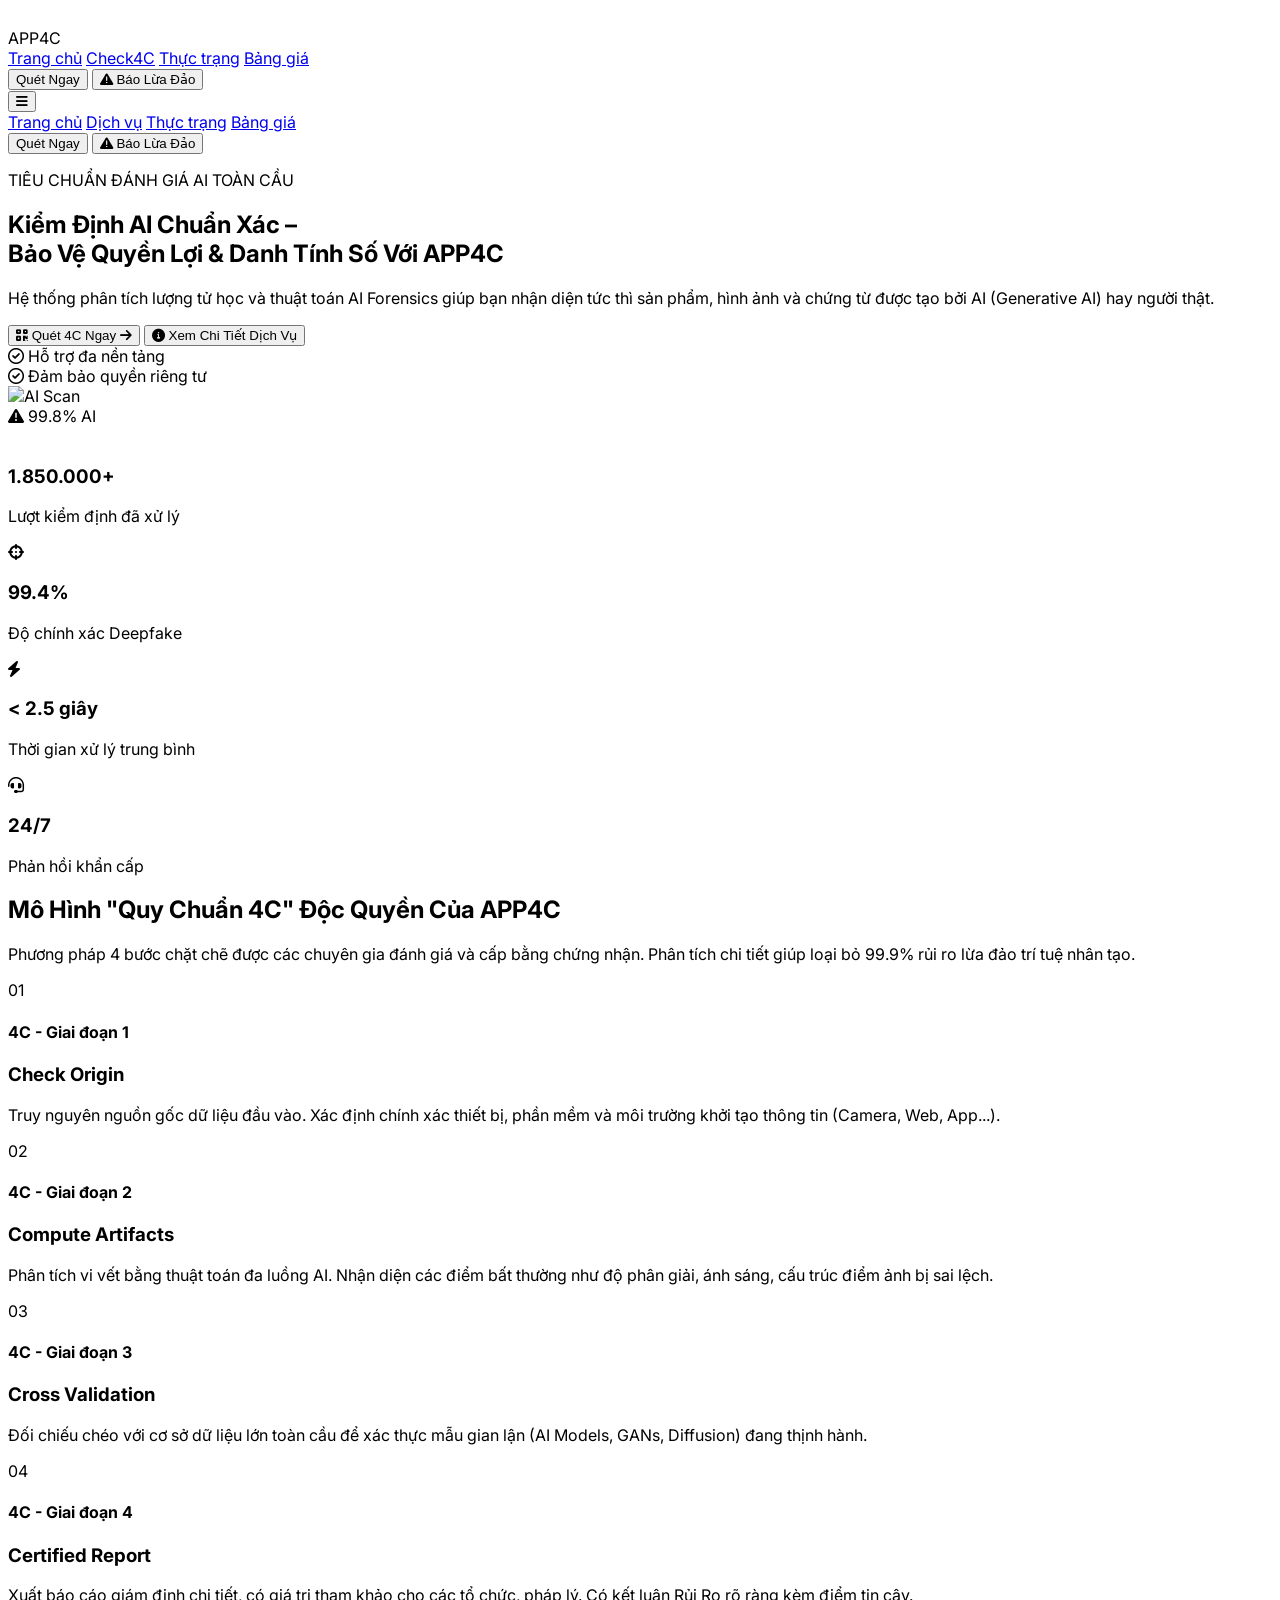
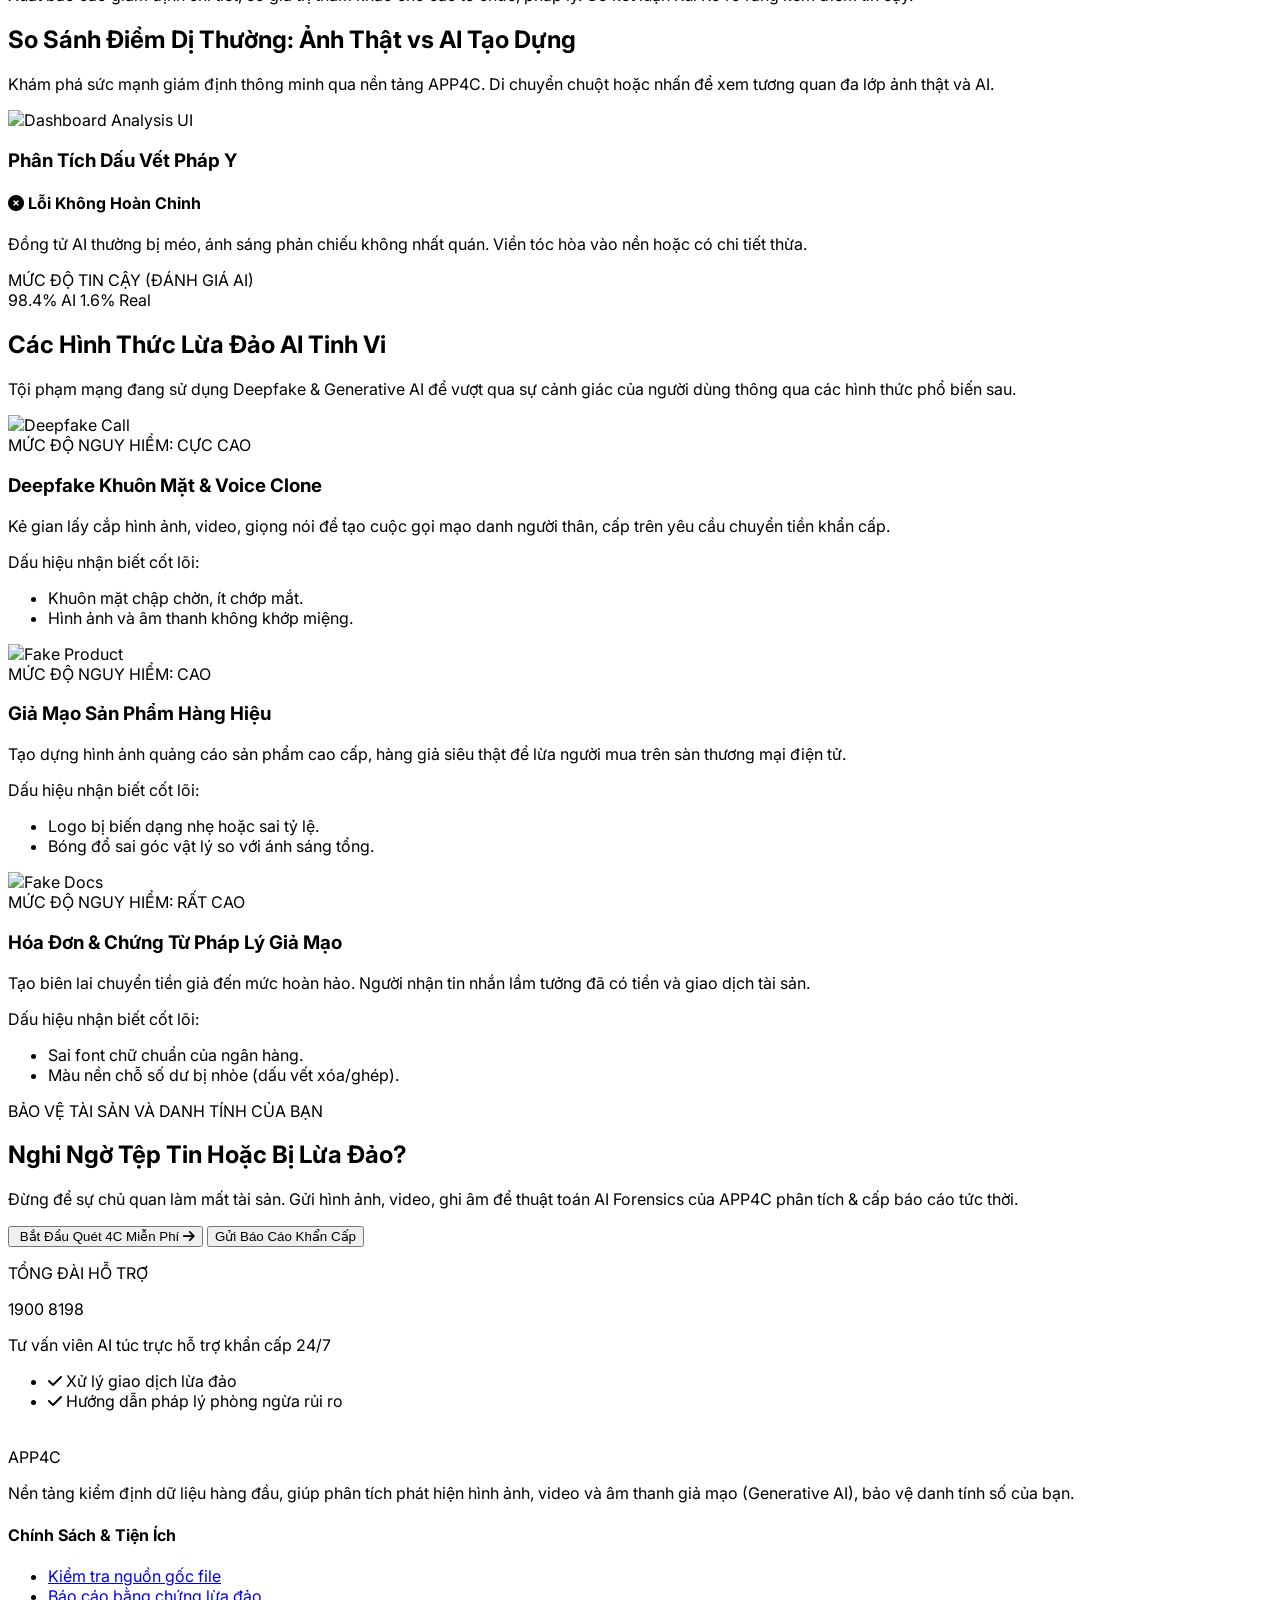
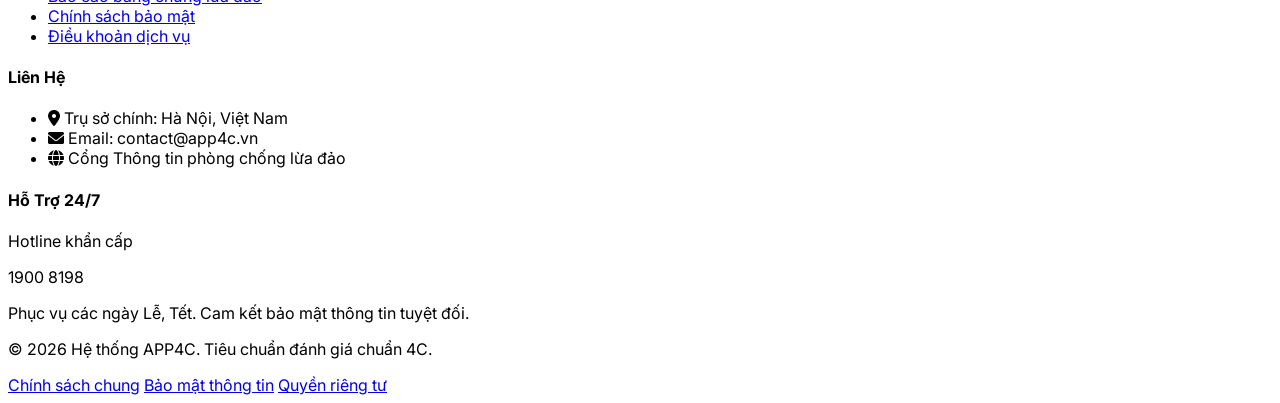
==== index.html @ b54fcfb3 "upload" ====
<!DOCTYPE html>
<html lang="vi">
<head>
    <meta charset="UTF-8">
    <meta name="viewport" content="width=device-width, initial-scale=1.0">
    <title>APP4C - Kiểm Định AI Chuẩn Xác</title>
    <script src="https://cdn.tailwindcss.com"></script>
    <link href="https://cdnjs.cloudflare.com/ajax/libs/font-awesome/6.0.0/css/all.min.css" rel="stylesheet">
    <style>
        @import url('https://fonts.googleapis.com/css2?family=Inter:wght@300;400;500;600;700&display=swap');
        body { font-family: 'Inter', sans-serif; }
    </style>
</head>
<body class="bg-slate-50 text-slate-800">

    <!-- Header / Navbar -->
    <header class="bg-white shadow-sm sticky top-0 z-50 relative">
        <div class="max-w-7xl mx-auto px-4 sm:px-6 lg:px-8 py-4 flex justify-between items-center">
            <!-- Logo -->
            <div class="flex items-center gap-2">
                <div class="w-8 h-8 bg-blue-900 rounded-md flex items-center justify-center text-white font-bold">
                    <i class="fa-solid fa-shield-halved"></i>
                </div>
                <span class="text-xl font-bold text-blue-900">APP4C</span>
            </div>
            
            <!-- Desktop Menu -->
            <nav class="hidden md:flex space-x-8 font-medium text-sm text-slate-600">
                <a href="./index.html" class="text-blue-600 font-semibold border-b-2 border-blue-600 pb-1">Trang chủ</a>
                <a href="./check.html" class="hover:text-blue-600 transition">Check4C</a>
                <a href="./status.html" class="hover:text-blue-600 transition">Thực trạng</a>
                <a href="./pricing.html" class="hover:text-blue-600 transition">Bảng giá</a>
            </nav>
            
            <!-- Desktop Buttons -->
            <div class="hidden md:flex items-center gap-3">
                <button class="bg-blue-900 text-white px-5 py-2 rounded-md text-sm font-semibold hover:bg-blue-800 transition">Quét Ngay</button>
                <button class="bg-red-600 text-white px-5 py-2 rounded-md text-sm font-semibold hover:bg-red-700 transition flex items-center gap-2">
                    <i class="fa-solid fa-triangle-exclamation"></i> Báo Lừa Đảo
                </button>
            </div>

            <!-- Mobile Menu Button -->
            <button id="mobile-menu-btn" class="md:hidden text-slate-600 hover:text-blue-900 focus:outline-none p-2">
                <i class="fa-solid fa-bars text-2xl" id="menu-icon"></i>
            </button>
        </div>

        <!-- Mobile Menu (Ẩn mặc định) -->
        <div id="mobile-menu" class="hidden md:hidden absolute top-full left-0 w-full bg-white shadow-lg border-t border-slate-100">
            <div class="px-4 pt-2 pb-6 space-y-2 flex flex-col">
                <a href="./index.html" class="text-blue-600 font-semibold block px-4 py-3 rounded-md bg-blue-50">Trang chủ</a>
                <a href="./check.html" class="text-slate-600 hover:bg-slate-50 hover:text-blue-600 font-medium block px-4 py-3 rounded-md transition">Dịch vụ</a>
                <a href="./status.html" class="text-slate-600 hover:bg-slate-50 hover:text-blue-600 font-medium block px-4 py-3 rounded-md transition">Thực trạng</a>
                <a href="./pricing.html" class="text-slate-600 hover:bg-slate-50 hover:text-blue-600 font-medium block px-4 py-3 rounded-md transition">Bảng giá</a>

                <div class="mt-4 pt-4 border-t border-slate-100 flex flex-col gap-3 px-2">
                    <button class="bg-blue-900 text-white px-5 py-3 rounded-md text-sm font-semibold hover:bg-blue-800 transition w-full">
                        Quét Ngay
                    </button>
                    <button class="bg-red-600 text-white px-5 py-3 rounded-md text-sm font-semibold hover:bg-red-700 transition w-full flex items-center justify-center gap-2">
                        <i class="fa-solid fa-triangle-exclamation"></i> Báo Lừa Đảo
                    </button>
                </div>
            </div>
        </div>
    </header>

    <!-- Hero Section -->
    <section class="max-w-7xl mx-auto px-4 sm:px-6 lg:px-8 py-16">
        <div class="grid grid-cols-1 lg:grid-cols-2 gap-12 items-center">
            <!-- Text Content -->
            <div>
                <p class="text-sm font-semibold text-blue-600 mb-3 tracking-wide uppercase">TIÊU CHUẨN ĐÁNH GIÁ AI TOÀN CẦU</p>
                <h1 class="text-4xl lg:text-5xl font-bold text-blue-950 leading-tight mb-6">
                    Kiểm Định AI Chuẩn Xác – <br>Bảo Vệ Quyền Lợi & Danh Tính Số Với APP4C
                </h1>
                <p class="text-slate-600 mb-8 text-lg">
                    Hệ thống phân tích lượng tử học và thuật toán AI Forensics giúp bạn nhận diện tức thì sản phẩm, hình ảnh và chứng từ được tạo bởi AI (Generative AI) hay người thật.
                </p>
                <div class="flex flex-wrap gap-4 mb-8">
                    <button class="bg-blue-900 text-white px-6 py-3 rounded-md font-semibold hover:bg-blue-800 flex items-center gap-2">
                        <i class="fa-solid fa-qrcode"></i> Quét 4C Ngay <i class="fa-solid fa-arrow-right"></i>
                    </button>
                    <button class="bg-white text-blue-900 border border-blue-200 px-6 py-3 rounded-md font-semibold hover:bg-slate-50 flex items-center gap-2">
                        <i class="fa-solid fa-circle-info"></i> Xem Chi Tiết Dịch Vụ
                    </button>
                </div>
                <div class="flex flex-wrap gap-6 text-sm text-slate-500 font-medium">
                    <div class="flex items-center gap-2"><i class="fa-regular fa-circle-check text-green-500"></i> Hỗ trợ đa nền tảng</div>
                    <div class="flex items-center gap-2"><i class="fa-regular fa-circle-check text-green-500"></i> Đảm bảo quyền riêng tư</div>
                </div>
            </div>
            
            <!-- Hero Image / Mockup -->
            <div class="relative bg-white p-4 rounded-2xl shadow-xl border border-slate-100">
                <div class="rounded-xl overflow-hidden bg-slate-100 border border-slate-200">
                    <div class="bg-slate-200 h-8 flex items-center px-4 gap-2">
                        <div class="w-3 h-3 rounded-full bg-red-400"></div>
                        <div class="w-3 h-3 rounded-full bg-yellow-400"></div>
                        <div class="w-3 h-3 rounded-full bg-green-400"></div>
                    </div>
                    <div class="p-4 relative">
                        <img src="https://placehold.co/600x400/1e3a8a/ffffff?text=AI+Scan+Analysis" alt="AI Scan" class="w-full h-auto rounded-lg object-cover">
                        <div class="absolute bottom-6 right-6 bg-red-600 text-white px-3 py-1 rounded text-sm font-bold flex items-center gap-2">
                            <i class="fa-solid fa-triangle-exclamation"></i> 99.8% AI
                        </div>
                    </div>
                </div>
            </div>
        </div>
    </section>

    <!-- Stats Bar -->
    <section class="max-w-7xl mx-auto px-4 sm:px-6 lg:px-8 mb-16">
        <div class="bg-white rounded-2xl shadow-sm border border-slate-100 p-8 grid grid-cols-1 sm:grid-cols-2 lg:grid-cols-4 gap-8">
            <div class="flex items-start gap-4">
                <div class="w-12 h-12 flex-shrink-0 bg-blue-50 text-blue-600 rounded-full flex items-center justify-center text-xl"><i class="fa-solid fa-file-shield"></i></div>
                <div>
                    <h3 class="text-2xl font-bold text-slate-900">1.850.000+</h3>
                    <p class="text-sm text-slate-500">Lượt kiểm định đã xử lý</p>
                </div>
            </div>
            <div class="flex items-start gap-4">
                <div class="w-12 h-12 flex-shrink-0 bg-blue-50 text-blue-600 rounded-full flex items-center justify-center text-xl"><i class="fa-solid fa-crosshairs"></i></div>
                <div>
                    <h3 class="text-2xl font-bold text-slate-900">99.4%</h3>
                    <p class="text-sm text-slate-500">Độ chính xác Deepfake</p>
                </div>
            </div>
            <div class="flex items-start gap-4">
                <div class="w-12 h-12 flex-shrink-0 bg-green-50 text-green-600 rounded-full flex items-center justify-center text-xl"><i class="fa-solid fa-bolt"></i></div>
                <div>
                    <h3 class="text-2xl font-bold text-slate-900">< 2.5 giây</h3>
                    <p class="text-sm text-slate-500">Thời gian xử lý trung bình</p>
                </div>
            </div>
            <div class="flex items-start gap-4">
                <div class="w-12 h-12 flex-shrink-0 bg-red-50 text-red-600 rounded-full flex items-center justify-center text-xl"><i class="fa-solid fa-headset"></i></div>
                <div>
                    <h3 class="text-2xl font-bold text-slate-900">24/7</h3>
                    <p class="text-sm text-slate-500">Phản hồi khẩn cấp</p>
                </div>
            </div>
        </div>
    </section>

    <!-- 4C Model Section -->
    <section class="bg-blue-50/50 py-16">
        <div class="max-w-7xl mx-auto px-4 sm:px-6 lg:px-8">
            <div class="text-center max-w-3xl mx-auto mb-12">
                <h2 class="text-3xl font-bold text-blue-950 mb-4">Mô Hình "Quy Chuẩn 4C" Độc Quyền Của APP4C</h2>
                <p class="text-slate-600">Phương pháp 4 bước chặt chẽ được các chuyên gia đánh giá và cấp bằng chứng nhận. Phân tích chi tiết giúp loại bỏ 99.9% rủi ro lừa đảo trí tuệ nhân tạo.</p>
            </div>
            <div class="grid grid-cols-1 md:grid-cols-2 lg:grid-cols-4 gap-6">
                <!-- Card 1 -->
                <div class="bg-white p-6 rounded-2xl shadow-sm border border-slate-100 hover:shadow-md transition relative overflow-hidden">
                    <div class="text-5xl font-bold text-slate-100 absolute top-4 right-4">01</div>
                    <div class="relative z-10">
                        <h4 class="text-sm font-semibold text-blue-600 mb-1 uppercase">4C - Giai đoạn 1</h4>
                        <h3 class="text-xl font-bold text-slate-900 mb-3">Check Origin</h3>
                        <p class="text-sm text-slate-600 mb-4">Truy nguyên nguồn gốc dữ liệu đầu vào. Xác định chính xác thiết bị, phần mềm và môi trường khởi tạo thông tin (Camera, Web, App...).</p>
                    </div>
                </div>
                <!-- Card 2 -->
                <div class="bg-white p-6 rounded-2xl shadow-sm border border-slate-100 hover:shadow-md transition relative overflow-hidden">
                    <div class="text-5xl font-bold text-slate-100 absolute top-4 right-4">02</div>
                    <div class="relative z-10">
                        <h4 class="text-sm font-semibold text-blue-600 mb-1 uppercase">4C - Giai đoạn 2</h4>
                        <h3 class="text-xl font-bold text-slate-900 mb-3">Compute Artifacts</h3>
                        <p class="text-sm text-slate-600 mb-4">Phân tích vi vết bằng thuật toán đa luồng AI. Nhận diện các điểm bất thường như độ phân giải, ánh sáng, cấu trúc điểm ảnh bị sai lệch.</p>
                    </div>
                </div>
                <!-- Card 3 -->
                <div class="bg-white p-6 rounded-2xl shadow-sm border border-slate-100 hover:shadow-md transition relative overflow-hidden">
                    <div class="text-5xl font-bold text-slate-100 absolute top-4 right-4">03</div>
                    <div class="relative z-10">
                        <h4 class="text-sm font-semibold text-blue-600 mb-1 uppercase">4C - Giai đoạn 3</h4>
                        <h3 class="text-xl font-bold text-slate-900 mb-3">Cross Validation</h3>
                        <p class="text-sm text-slate-600 mb-4">Đối chiếu chéo với cơ sở dữ liệu lớn toàn cầu để xác thực mẫu gian lận (AI Models, GANs, Diffusion) đang thịnh hành.</p>
                    </div>
                </div>
                <!-- Card 4 -->
                <div class="bg-white p-6 rounded-2xl shadow-sm border border-slate-100 hover:shadow-md transition relative overflow-hidden">
                    <div class="text-5xl font-bold text-slate-100 absolute top-4 right-4">04</div>
                    <div class="relative z-10">
                        <h4 class="text-sm font-semibold text-blue-600 mb-1 uppercase">4C - Giai đoạn 4</h4>
                        <h3 class="text-xl font-bold text-slate-900 mb-3">Certified Report</h3>
                        <p class="text-sm text-slate-600 mb-4">Xuất báo cáo giám định chi tiết, có giá trị tham khảo cho các tổ chức, pháp lý. Có kết luận Rủi Ro rõ ràng kèm điểm tin cậy.</p>
                    </div>
                </div>
            </div>
        </div>
    </section>

    <!-- Comparison Section -->
    <section class="max-w-7xl mx-auto px-4 sm:px-6 lg:px-8 py-16 border-b border-slate-200">
        <h2 class="text-3xl font-bold text-blue-950 mb-2">So Sánh Điểm Dị Thường: Ảnh Thật vs AI Tạo Dựng</h2>
        <p class="text-slate-600 mb-10 max-w-3xl">Khám phá sức mạnh giám định thông minh qua nền tảng APP4C. Di chuyển chuột hoặc nhấn để xem tương quan đa lớp ảnh thật và AI.</p>
        
        <div class="grid grid-cols-1 lg:grid-cols-3 gap-8">
            <div class="lg:col-span-2 bg-white rounded-xl shadow-sm border border-slate-200 p-4">
                <img src="https://placehold.co/800x450/e2e8f0/475569?text=Dashboard+Analysis+UI" alt="Dashboard Analysis UI" class="w-full h-auto rounded-lg">
            </div>
            
            <div class="bg-blue-50/50 rounded-xl border border-blue-100 p-6 flex flex-col justify-between">
                <div>
                    <h3 class="text-lg font-bold text-blue-900 mb-4 border-b border-blue-200 pb-2">Phân Tích Dấu Vết Pháp Y</h3>
                    <div class="bg-white p-4 rounded-lg shadow-sm border border-slate-100 mb-4">
                        <h4 class="font-bold text-red-600 text-sm mb-2"><i class="fa-solid fa-circle-xmark mr-1"></i> Lỗi Không Hoàn Chỉnh</h4>
                        <p class="text-xs text-slate-600">Đồng tử AI thường bị méo, ánh sáng phản chiếu không nhất quán. Viền tóc hòa vào nền hoặc có chi tiết thừa.</p>
                    </div>
                </div>
                <div class="bg-white p-4 rounded-lg border border-slate-200 mt-4 lg:mt-0">
                    <div class="text-xs font-semibold text-slate-500 mb-2">MỨC ĐỘ TIN CẬY (ĐÁNH GIÁ AI)</div>
                    <div class="w-full bg-slate-200 rounded-full h-2 mb-1">
                        <div class="bg-red-600 h-2 rounded-full" style="width: 98.4%"></div>
                    </div>
                    <div class="flex justify-between text-xs font-bold">
                        <span class="text-red-600">98.4% AI</span>
                        <span class="text-slate-400">1.6% Real</span>
                    </div>
                </div>
            </div>
        </div>
    </section>

    <!-- Fraud Types Section -->
    <section class="max-w-7xl mx-auto px-4 sm:px-6 lg:px-8 py-16">
        <h2 class="text-3xl font-bold text-blue-950 mb-2">Các Hình Thức Lừa Đảo AI Tinh Vi</h2>
        <p class="text-slate-600 mb-10 max-w-3xl">Tội phạm mạng đang sử dụng Deepfake & Generative AI để vượt qua sự cảnh giác của người dùng thông qua các hình thức phổ biến sau.</p>
        
        <div class="grid grid-cols-1 md:grid-cols-2 lg:grid-cols-3 gap-8">
            <!-- Fraud Card 1 -->
            <div class="bg-white rounded-2xl shadow-sm border border-slate-100 overflow-hidden flex flex-col">
                <div class="relative">
                    <img src="https://placehold.co/400x200/94a3b8/ffffff?text=Video+Call+Scam" alt="Deepfake Call" class="w-full h-48 object-cover">
                    <div class="absolute top-4 left-4 bg-red-600 text-white text-xs font-bold px-2 py-1 rounded">MỨC ĐỘ NGUY HIỂM: CỰC CAO</div>
                </div>
                <div class="p-6 flex-1 flex flex-col">
                    <h3 class="text-lg font-bold text-slate-900 mb-2">Deepfake Khuôn Mặt & Voice Clone</h3>
                    <p class="text-sm text-slate-600 mb-4 flex-1">Kẻ gian lấy cắp hình ảnh, video, giọng nói để tạo cuộc gọi mạo danh người thân, cấp trên yêu cầu chuyển tiền khẩn cấp.</p>
                    <div class="bg-slate-50 p-4 rounded-lg text-xs text-slate-700">
                        <p class="font-semibold mb-1 text-slate-900">Dấu hiệu nhận biết cốt lõi:</p>
                        <ul class="list-disc pl-4 space-y-1">
                            <li>Khuôn mặt chập chờn, ít chớp mắt.</li>
                            <li>Hình ảnh và âm thanh không khớp miệng.</li>
                        </ul>
                    </div>
                </div>
            </div>

            <!-- Fraud Card 2 -->
            <div class="bg-white rounded-2xl shadow-sm border border-slate-100 overflow-hidden flex flex-col">
                <div class="relative">
                    <img src="https://placehold.co/400x200/cbd5e1/475569?text=Fake+Products" alt="Fake Product" class="w-full h-48 object-cover">
                    <div class="absolute top-4 left-4 bg-orange-500 text-white text-xs font-bold px-2 py-1 rounded">MỨC ĐỘ NGUY HIỂM: CAO</div>
                </div>
                <div class="p-6 flex-1 flex flex-col">
                    <h3 class="text-lg font-bold text-slate-900 mb-2">Giả Mạo Sản Phẩm Hàng Hiệu</h3>
                    <p class="text-sm text-slate-600 mb-4 flex-1">Tạo dựng hình ảnh quảng cáo sản phẩm cao cấp, hàng giả siêu thật để lừa người mua trên sàn thương mại điện tử.</p>
                    <div class="bg-slate-50 p-4 rounded-lg text-xs text-slate-700">
                        <p class="font-semibold mb-1 text-slate-900">Dấu hiệu nhận biết cốt lõi:</p>
                        <ul class="list-disc pl-4 space-y-1">
                            <li>Logo bị biến dạng nhẹ hoặc sai tỷ lệ.</li>
                            <li>Bóng đổ sai góc vật lý so với ánh sáng tổng.</li>
                        </ul>
                    </div>
                </div>
            </div>

            <!-- Fraud Card 3 -->
            <div class="bg-white rounded-2xl shadow-sm border border-slate-100 overflow-hidden flex flex-col">
                <div class="relative">
                    <img src="https://placehold.co/400x200/e2e8f0/475569?text=Fake+Documents" alt="Fake Docs" class="w-full h-48 object-cover">
                    <div class="absolute top-4 left-4 bg-red-600 text-white text-xs font-bold px-2 py-1 rounded">MỨC ĐỘ NGUY HIỂM: RẤT CAO</div>
                </div>
                <div class="p-6 flex-1 flex flex-col">
                    <h3 class="text-lg font-bold text-slate-900 mb-2">Hóa Đơn & Chứng Từ Pháp Lý Giả Mạo</h3>
                    <p class="text-sm text-slate-600 mb-4 flex-1">Tạo biên lai chuyển tiền giả đến mức hoàn hảo. Người nhận tin nhắn lầm tưởng đã có tiền và giao dịch tài sản.</p>
                    <div class="bg-slate-50 p-4 rounded-lg text-xs text-slate-700">
                        <p class="font-semibold mb-1 text-slate-900">Dấu hiệu nhận biết cốt lõi:</p>
                        <ul class="list-disc pl-4 space-y-1">
                            <li>Sai font chữ chuẩn của ngân hàng.</li>
                            <li>Màu nền chỗ số dư bị nhòe (dấu vết xóa/ghép).</li>
                        </ul>
                    </div>
                </div>
            </div>
        </div>
    </section>

    <!-- CTA Section -->
    <section class="max-w-7xl mx-auto px-4 sm:px-6 lg:px-8 mb-16">
        <div class="bg-blue-900 rounded-3xl p-8 md:p-12 flex flex-col lg:flex-row items-center justify-between gap-8 relative overflow-hidden">
            <!-- decorative background element -->
            <div class="absolute top-0 right-0 w-64 h-64 bg-blue-800 rounded-full blur-3xl opacity-50 -translate-y-1/2 translate-x-1/4"></div>
            
            <div class="relative z-10 lg:w-2/3 text-white">
                <div class="inline-block bg-blue-800 text-blue-100 text-xs font-semibold px-3 py-1 rounded-full mb-4">BẢO VỆ TÀI SẢN VÀ DANH TÍNH CỦA BẠN</div>
                <h2 class="text-3xl lg:text-4xl font-bold mb-4">Nghi Ngờ Tệp Tin Hoặc Bị Lừa Đảo?</h2>
                <p class="text-blue-200 mb-8 max-w-2xl text-sm lg:text-base">Đừng để sự chủ quan làm mất tài sản. Gửi hình ảnh, video, ghi âm để thuật toán AI Forensics của APP4C phân tích & cấp báo cáo tức thời.</p>
                <div class="flex flex-wrap gap-4">
                    <button class="bg-teal-400 text-blue-950 px-6 py-3 rounded-md font-bold hover:bg-teal-300 transition flex items-center gap-2">
                        <i class="fa-solid fa-shield-check"></i> Bắt Đầu Quét 4C Miễn Phí <i class="fa-solid fa-arrow-right"></i>
                    </button>
                    <button class="bg-blue-800 border border-blue-600 text-white px-6 py-3 rounded-md font-bold hover:bg-blue-700 transition flex items-center gap-2">
                        Gửi Báo Cáo Khẩn Cấp
                    </button>
                </div>
            </div>
            
            <div class="relative z-10 lg:w-1/3 w-full">
                <div class="bg-white/10 backdrop-blur-md border border-white/20 p-6 rounded-2xl text-white">
                    <p class="text-sm text-blue-200 mb-1">TỔNG ĐÀI HỖ TRỢ</p>
                    <div class="text-4xl font-bold mb-2">1900 8198</div>
                    <p class="text-xs text-blue-200 mb-4 border-b border-blue-800/50 pb-4">Tư vấn viên AI túc trực hỗ trợ khẩn cấp 24/7</p>
                    <ul class="text-xs space-y-2 text-blue-100">
                        <li class="flex items-start gap-2"><i class="fa-solid fa-check mt-1"></i> Xử lý giao dịch lừa đảo</li>
                        <li class="flex items-start gap-2"><i class="fa-solid fa-check mt-1"></i> Hướng dẫn pháp lý phòng ngừa rủi ro</li>
                    </ul>
                </div>
            </div>
        </div>
    </section>

    <!-- Footer -->
    <footer class="bg-white border-t border-slate-200 pt-16 pb-8">
        <div class="max-w-7xl mx-auto px-4 sm:px-6 lg:px-8">
            <div class="grid grid-cols-1 md:grid-cols-2 lg:grid-cols-4 gap-8 mb-12">
                <div class="col-span-1">
                    <div class="flex items-center gap-2 mb-4">
                        <div class="w-8 h-8 bg-blue-900 rounded-md flex items-center justify-center text-white font-bold"><i class="fa-solid fa-shield-halved"></i></div>
                        <span class="text-xl font-bold text-blue-900">APP4C</span>
                    </div>
                    <p class="text-sm text-slate-500 mb-4">Nền tảng kiểm định dữ liệu hàng đầu, giúp phân tích phát hiện hình ảnh, video và âm thanh giả mạo (Generative AI), bảo vệ danh tính số của bạn.</p>
                </div>
                
                <div>
                    <h4 class="font-bold text-slate-900 mb-4">Chính Sách & Tiện Ích</h4>
                    <ul class="space-y-2 text-sm text-slate-600">
                        <li><a href="#" class="hover:text-blue-600 transition">Kiểm tra nguồn gốc file</a></li>
                        <li><a href="#" class="hover:text-blue-600 transition">Báo cáo bằng chứng lừa đảo</a></li>
                        <li><a href="#" class="hover:text-blue-600 transition">Chính sách bảo mật</a></li>
                        <li><a href="#" class="hover:text-blue-600 transition">Điều khoản dịch vụ</a></li>
                    </ul>
                </div>

                <div>
                    <h4 class="font-bold text-slate-900 mb-4">Liên Hệ</h4>
                    <ul class="space-y-3 text-sm text-slate-600">
                        <li class="flex items-start gap-2"><i class="fa-solid fa-location-dot mt-1 text-blue-600"></i> Trụ sở chính: Hà Nội, Việt Nam</li>
                        <li class="flex items-start gap-2"><i class="fa-solid fa-envelope mt-1 text-blue-600"></i> Email: contact@app4c.vn</li>
                        <li class="flex items-start gap-2"><i class="fa-solid fa-globe mt-1 text-blue-600"></i> Cổng Thông tin phòng chống lừa đảo</li>
                    </ul>
                </div>
                
                <div>
                    <h4 class="font-bold text-slate-900 mb-4">Hỗ Trợ 24/7</h4>
                    <div class="bg-slate-50 p-4 rounded-lg border border-slate-100">
                        <p class="text-xs text-slate-500 mb-1">Hotline khẩn cấp</p>
                        <p class="text-xl font-bold text-red-600 mb-2">1900 8198</p>
                        <p class="text-xs text-slate-500">Phục vụ các ngày Lễ, Tết. Cam kết bảo mật thông tin tuyệt đối.</p>
                    </div>
                </div>
            </div>
            
            <div class="border-t border-slate-100 pt-8 flex flex-col md:flex-row justify-between items-center gap-4 text-xs text-slate-500">
                <p>&copy; 2026 Hệ thống APP4C. Tiêu chuẩn đánh giá chuẩn 4C.</p>
                <div class="flex gap-4">
                    <a href="#" class="hover:text-blue-600 transition">Chính sách chung</a>
                    <a href="#" class="hover:text-blue-600 transition">Bảo mật thông tin</a>
                    <a href="#" class="hover:text-blue-600 transition">Quyền riêng tư</a>
                </div>
            </div>
        </div>
    </footer>

    <!-- Script xử lý Mobile Menu -->
    <script>
        const mobileMenuBtn = document.getElementById('mobile-menu-btn');
        const mobileMenu = document.getElementById('mobile-menu');
        const menuIcon = document.getElementById('menu-icon');

        mobileMenuBtn.addEventListener('click', () => {
            // Toggle hiển thị menu
            mobileMenu.classList.toggle('hidden');
            
            // Thay đổi icon (từ thanh ngang sang dấu X và ngược lại)
            if (mobileMenu.classList.contains('hidden')) {
                menuIcon.classList.remove('fa-xmark');
                menuIcon.classList.add('fa-bars');
            } else {
                menuIcon.classList.remove('fa-bars');
                menuIcon.classList.add('fa-xmark');
            }
        });
    </script>
</body>
</html>
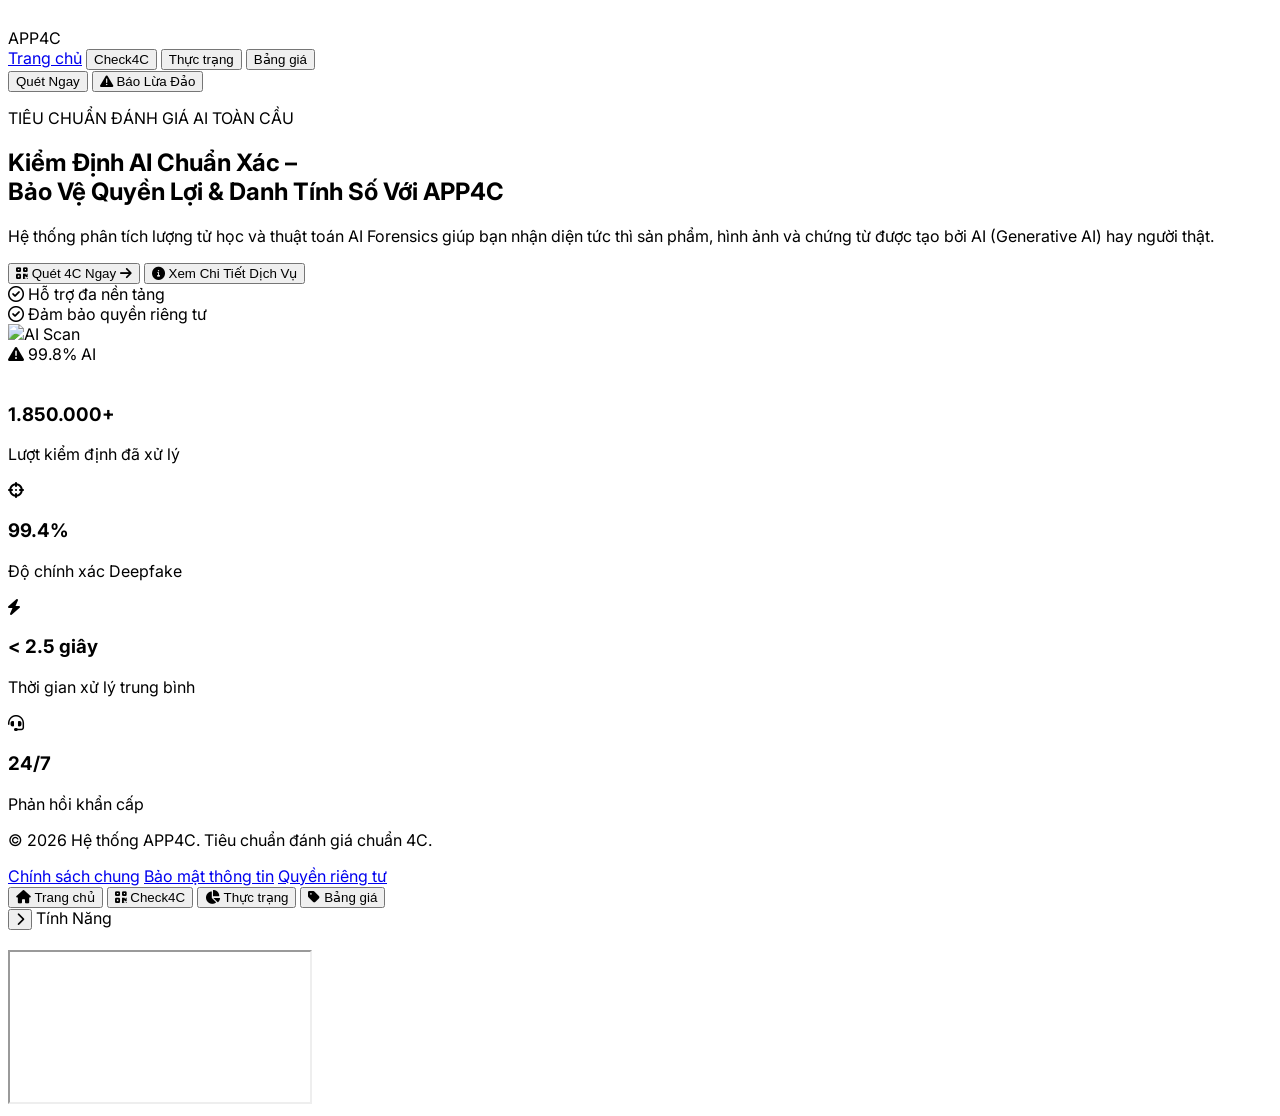
==== commit 1132f8f9: "update" ====
--- a/index.html
+++ b/index.html
@@ -11,13 +11,13 @@
         body { font-family: 'Inter', sans-serif; }
     </style>
 </head>
-<body class="bg-slate-50 text-slate-800">
-
-    <!-- Header / Navbar -->
-    <header class="bg-white shadow-sm sticky top-0 z-50 relative">
+<body class="bg-slate-50 text-slate-800 pb-20 md:pb-0">
+
+    <!-- Header / Navbar (Desktop) -->
+    <header class="bg-white shadow-sm sticky top-0 z-40 relative">
         <div class="max-w-7xl mx-auto px-4 sm:px-6 lg:px-8 py-4 flex justify-between items-center">
             <!-- Logo -->
-            <div class="flex items-center gap-2">
+            <div class="flex items-center gap-2 cursor-pointer" onclick="window.scrollTo(0,0)">
                 <div class="w-8 h-8 bg-blue-900 rounded-md flex items-center justify-center text-white font-bold">
                     <i class="fa-solid fa-shield-halved"></i>
                 </div>
@@ -26,50 +26,25 @@
             
             <!-- Desktop Menu -->
             <nav class="hidden md:flex space-x-8 font-medium text-sm text-slate-600">
-                <a href="./index.html" class="text-blue-600 font-semibold border-b-2 border-blue-600 pb-1">Trang chủ</a>
-                <a href="./check.html" class="hover:text-blue-600 transition">Check4C</a>
-                <a href="./status.html" class="hover:text-blue-600 transition">Thực trạng</a>
-                <a href="./pricing.html" class="hover:text-blue-600 transition">Bảng giá</a>
+                <a href="#" onclick="closeSlidePanel(); window.scrollTo(0,0);" class="text-blue-600 font-semibold border-b-2 border-blue-600 pb-1">Trang chủ</a>
+                <button onclick="openSlidePanel('./check.html', 'Check4C')" class="hover:text-blue-600 transition">Check4C</button>
+                <button onclick="openSlidePanel('./status.html', 'Thực trạng')" class="hover:text-blue-600 transition">Thực trạng</button>
+                <button onclick="openSlidePanel('./pricing.html', 'Bảng giá')" class="hover:text-blue-600 transition">Bảng giá</button>
             </nav>
             
             <!-- Desktop Buttons -->
             <div class="hidden md:flex items-center gap-3">
-                <button class="bg-blue-900 text-white px-5 py-2 rounded-md text-sm font-semibold hover:bg-blue-800 transition">Quét Ngay</button>
+                <button onclick="openSlidePanel('./check.html', 'Kiểm Định Nhanh')" class="bg-blue-900 text-white px-5 py-2 rounded-md text-sm font-semibold hover:bg-blue-800 transition">Quét Ngay</button>
                 <button class="bg-red-600 text-white px-5 py-2 rounded-md text-sm font-semibold hover:bg-red-700 transition flex items-center gap-2">
                     <i class="fa-solid fa-triangle-exclamation"></i> Báo Lừa Đảo
                 </button>
             </div>
-
-            <!-- Mobile Menu Button -->
-            <button id="mobile-menu-btn" class="md:hidden text-slate-600 hover:text-blue-900 focus:outline-none p-2">
-                <i class="fa-solid fa-bars text-2xl" id="menu-icon"></i>
-            </button>
-        </div>
-
-        <!-- Mobile Menu (Ẩn mặc định) -->
-        <div id="mobile-menu" class="hidden md:hidden absolute top-full left-0 w-full bg-white shadow-lg border-t border-slate-100">
-            <div class="px-4 pt-2 pb-6 space-y-2 flex flex-col">
-                <a href="./index.html" class="text-blue-600 font-semibold block px-4 py-3 rounded-md bg-blue-50">Trang chủ</a>
-                <a href="./check.html" class="text-slate-600 hover:bg-slate-50 hover:text-blue-600 font-medium block px-4 py-3 rounded-md transition">Dịch vụ</a>
-                <a href="./status.html" class="text-slate-600 hover:bg-slate-50 hover:text-blue-600 font-medium block px-4 py-3 rounded-md transition">Thực trạng</a>
-                <a href="./pricing.html" class="text-slate-600 hover:bg-slate-50 hover:text-blue-600 font-medium block px-4 py-3 rounded-md transition">Bảng giá</a>
-
-                <div class="mt-4 pt-4 border-t border-slate-100 flex flex-col gap-3 px-2">
-                    <button class="bg-blue-900 text-white px-5 py-3 rounded-md text-sm font-semibold hover:bg-blue-800 transition w-full">
-                        Quét Ngay
-                    </button>
-                    <button class="bg-red-600 text-white px-5 py-3 rounded-md text-sm font-semibold hover:bg-red-700 transition w-full flex items-center justify-center gap-2">
-                        <i class="fa-solid fa-triangle-exclamation"></i> Báo Lừa Đảo
-                    </button>
-                </div>
-            </div>
         </div>
     </header>
 
     <!-- Hero Section -->
     <section class="max-w-7xl mx-auto px-4 sm:px-6 lg:px-8 py-16">
         <div class="grid grid-cols-1 lg:grid-cols-2 gap-12 items-center">
-            <!-- Text Content -->
             <div>
                 <p class="text-sm font-semibold text-blue-600 mb-3 tracking-wide uppercase">TIÊU CHUẨN ĐÁNH GIÁ AI TOÀN CẦU</p>
                 <h1 class="text-4xl lg:text-5xl font-bold text-blue-950 leading-tight mb-6">
@@ -79,10 +54,10 @@
                     Hệ thống phân tích lượng tử học và thuật toán AI Forensics giúp bạn nhận diện tức thì sản phẩm, hình ảnh và chứng từ được tạo bởi AI (Generative AI) hay người thật.
                 </p>
                 <div class="flex flex-wrap gap-4 mb-8">
-                    <button class="bg-blue-900 text-white px-6 py-3 rounded-md font-semibold hover:bg-blue-800 flex items-center gap-2">
+                    <button onclick="openSlidePanel('./check.html', 'Quét 4C')" class="bg-blue-900 text-white px-6 py-3 rounded-md font-semibold hover:bg-blue-800 flex items-center gap-2">
                         <i class="fa-solid fa-qrcode"></i> Quét 4C Ngay <i class="fa-solid fa-arrow-right"></i>
                     </button>
-                    <button class="bg-white text-blue-900 border border-blue-200 px-6 py-3 rounded-md font-semibold hover:bg-slate-50 flex items-center gap-2">
+                    <button onclick="openSlidePanel('./status.html', 'Chi Tiết Dịch Vụ')" class="bg-white text-blue-900 border border-blue-200 px-6 py-3 rounded-md font-semibold hover:bg-slate-50 flex items-center gap-2">
                         <i class="fa-solid fa-circle-info"></i> Xem Chi Tiết Dịch Vụ
                     </button>
                 </div>
@@ -92,7 +67,6 @@
                 </div>
             </div>
             
-            <!-- Hero Image / Mockup -->
             <div class="relative bg-white p-4 rounded-2xl shadow-xl border border-slate-100">
                 <div class="rounded-xl overflow-hidden bg-slate-100 border border-slate-200">
                     <div class="bg-slate-200 h-8 flex items-center px-4 gap-2">
@@ -145,226 +119,9 @@
         </div>
     </section>
 
-    <!-- 4C Model Section -->
-    <section class="bg-blue-50/50 py-16">
-        <div class="max-w-7xl mx-auto px-4 sm:px-6 lg:px-8">
-            <div class="text-center max-w-3xl mx-auto mb-12">
-                <h2 class="text-3xl font-bold text-blue-950 mb-4">Mô Hình "Quy Chuẩn 4C" Độc Quyền Của APP4C</h2>
-                <p class="text-slate-600">Phương pháp 4 bước chặt chẽ được các chuyên gia đánh giá và cấp bằng chứng nhận. Phân tích chi tiết giúp loại bỏ 99.9% rủi ro lừa đảo trí tuệ nhân tạo.</p>
-            </div>
-            <div class="grid grid-cols-1 md:grid-cols-2 lg:grid-cols-4 gap-6">
-                <!-- Card 1 -->
-                <div class="bg-white p-6 rounded-2xl shadow-sm border border-slate-100 hover:shadow-md transition relative overflow-hidden">
-                    <div class="text-5xl font-bold text-slate-100 absolute top-4 right-4">01</div>
-                    <div class="relative z-10">
-                        <h4 class="text-sm font-semibold text-blue-600 mb-1 uppercase">4C - Giai đoạn 1</h4>
-                        <h3 class="text-xl font-bold text-slate-900 mb-3">Check Origin</h3>
-                        <p class="text-sm text-slate-600 mb-4">Truy nguyên nguồn gốc dữ liệu đầu vào. Xác định chính xác thiết bị, phần mềm và môi trường khởi tạo thông tin (Camera, Web, App...).</p>
-                    </div>
-                </div>
-                <!-- Card 2 -->
-                <div class="bg-white p-6 rounded-2xl shadow-sm border border-slate-100 hover:shadow-md transition relative overflow-hidden">
-                    <div class="text-5xl font-bold text-slate-100 absolute top-4 right-4">02</div>
-                    <div class="relative z-10">
-                        <h4 class="text-sm font-semibold text-blue-600 mb-1 uppercase">4C - Giai đoạn 2</h4>
-                        <h3 class="text-xl font-bold text-slate-900 mb-3">Compute Artifacts</h3>
-                        <p class="text-sm text-slate-600 mb-4">Phân tích vi vết bằng thuật toán đa luồng AI. Nhận diện các điểm bất thường như độ phân giải, ánh sáng, cấu trúc điểm ảnh bị sai lệch.</p>
-                    </div>
-                </div>
-                <!-- Card 3 -->
-                <div class="bg-white p-6 rounded-2xl shadow-sm border border-slate-100 hover:shadow-md transition relative overflow-hidden">
-                    <div class="text-5xl font-bold text-slate-100 absolute top-4 right-4">03</div>
-                    <div class="relative z-10">
-                        <h4 class="text-sm font-semibold text-blue-600 mb-1 uppercase">4C - Giai đoạn 3</h4>
-                        <h3 class="text-xl font-bold text-slate-900 mb-3">Cross Validation</h3>
-                        <p class="text-sm text-slate-600 mb-4">Đối chiếu chéo với cơ sở dữ liệu lớn toàn cầu để xác thực mẫu gian lận (AI Models, GANs, Diffusion) đang thịnh hành.</p>
-                    </div>
-                </div>
-                <!-- Card 4 -->
-                <div class="bg-white p-6 rounded-2xl shadow-sm border border-slate-100 hover:shadow-md transition relative overflow-hidden">
-                    <div class="text-5xl font-bold text-slate-100 absolute top-4 right-4">04</div>
-                    <div class="relative z-10">
-                        <h4 class="text-sm font-semibold text-blue-600 mb-1 uppercase">4C - Giai đoạn 4</h4>
-                        <h3 class="text-xl font-bold text-slate-900 mb-3">Certified Report</h3>
-                        <p class="text-sm text-slate-600 mb-4">Xuất báo cáo giám định chi tiết, có giá trị tham khảo cho các tổ chức, pháp lý. Có kết luận Rủi Ro rõ ràng kèm điểm tin cậy.</p>
-                    </div>
-                </div>
-            </div>
-        </div>
-    </section>
-
-    <!-- Comparison Section -->
-    <section class="max-w-7xl mx-auto px-4 sm:px-6 lg:px-8 py-16 border-b border-slate-200">
-        <h2 class="text-3xl font-bold text-blue-950 mb-2">So Sánh Điểm Dị Thường: Ảnh Thật vs AI Tạo Dựng</h2>
-        <p class="text-slate-600 mb-10 max-w-3xl">Khám phá sức mạnh giám định thông minh qua nền tảng APP4C. Di chuyển chuột hoặc nhấn để xem tương quan đa lớp ảnh thật và AI.</p>
-        
-        <div class="grid grid-cols-1 lg:grid-cols-3 gap-8">
-            <div class="lg:col-span-2 bg-white rounded-xl shadow-sm border border-slate-200 p-4">
-                <img src="https://placehold.co/800x450/e2e8f0/475569?text=Dashboard+Analysis+UI" alt="Dashboard Analysis UI" class="w-full h-auto rounded-lg">
-            </div>
-            
-            <div class="bg-blue-50/50 rounded-xl border border-blue-100 p-6 flex flex-col justify-between">
-                <div>
-                    <h3 class="text-lg font-bold text-blue-900 mb-4 border-b border-blue-200 pb-2">Phân Tích Dấu Vết Pháp Y</h3>
-                    <div class="bg-white p-4 rounded-lg shadow-sm border border-slate-100 mb-4">
-                        <h4 class="font-bold text-red-600 text-sm mb-2"><i class="fa-solid fa-circle-xmark mr-1"></i> Lỗi Không Hoàn Chỉnh</h4>
-                        <p class="text-xs text-slate-600">Đồng tử AI thường bị méo, ánh sáng phản chiếu không nhất quán. Viền tóc hòa vào nền hoặc có chi tiết thừa.</p>
-                    </div>
-                </div>
-                <div class="bg-white p-4 rounded-lg border border-slate-200 mt-4 lg:mt-0">
-                    <div class="text-xs font-semibold text-slate-500 mb-2">MỨC ĐỘ TIN CẬY (ĐÁNH GIÁ AI)</div>
-                    <div class="w-full bg-slate-200 rounded-full h-2 mb-1">
-                        <div class="bg-red-600 h-2 rounded-full" style="width: 98.4%"></div>
-                    </div>
-                    <div class="flex justify-between text-xs font-bold">
-                        <span class="text-red-600">98.4% AI</span>
-                        <span class="text-slate-400">1.6% Real</span>
-                    </div>
-                </div>
-            </div>
-        </div>
-    </section>
-
-    <!-- Fraud Types Section -->
-    <section class="max-w-7xl mx-auto px-4 sm:px-6 lg:px-8 py-16">
-        <h2 class="text-3xl font-bold text-blue-950 mb-2">Các Hình Thức Lừa Đảo AI Tinh Vi</h2>
-        <p class="text-slate-600 mb-10 max-w-3xl">Tội phạm mạng đang sử dụng Deepfake & Generative AI để vượt qua sự cảnh giác của người dùng thông qua các hình thức phổ biến sau.</p>
-        
-        <div class="grid grid-cols-1 md:grid-cols-2 lg:grid-cols-3 gap-8">
-            <!-- Fraud Card 1 -->
-            <div class="bg-white rounded-2xl shadow-sm border border-slate-100 overflow-hidden flex flex-col">
-                <div class="relative">
-                    <img src="https://placehold.co/400x200/94a3b8/ffffff?text=Video+Call+Scam" alt="Deepfake Call" class="w-full h-48 object-cover">
-                    <div class="absolute top-4 left-4 bg-red-600 text-white text-xs font-bold px-2 py-1 rounded">MỨC ĐỘ NGUY HIỂM: CỰC CAO</div>
-                </div>
-                <div class="p-6 flex-1 flex flex-col">
-                    <h3 class="text-lg font-bold text-slate-900 mb-2">Deepfake Khuôn Mặt & Voice Clone</h3>
-                    <p class="text-sm text-slate-600 mb-4 flex-1">Kẻ gian lấy cắp hình ảnh, video, giọng nói để tạo cuộc gọi mạo danh người thân, cấp trên yêu cầu chuyển tiền khẩn cấp.</p>
-                    <div class="bg-slate-50 p-4 rounded-lg text-xs text-slate-700">
-                        <p class="font-semibold mb-1 text-slate-900">Dấu hiệu nhận biết cốt lõi:</p>
-                        <ul class="list-disc pl-4 space-y-1">
-                            <li>Khuôn mặt chập chờn, ít chớp mắt.</li>
-                            <li>Hình ảnh và âm thanh không khớp miệng.</li>
-                        </ul>
-                    </div>
-                </div>
-            </div>
-
-            <!-- Fraud Card 2 -->
-            <div class="bg-white rounded-2xl shadow-sm border border-slate-100 overflow-hidden flex flex-col">
-                <div class="relative">
-                    <img src="https://placehold.co/400x200/cbd5e1/475569?text=Fake+Products" alt="Fake Product" class="w-full h-48 object-cover">
-                    <div class="absolute top-4 left-4 bg-orange-500 text-white text-xs font-bold px-2 py-1 rounded">MỨC ĐỘ NGUY HIỂM: CAO</div>
-                </div>
-                <div class="p-6 flex-1 flex flex-col">
-                    <h3 class="text-lg font-bold text-slate-900 mb-2">Giả Mạo Sản Phẩm Hàng Hiệu</h3>
-                    <p class="text-sm text-slate-600 mb-4 flex-1">Tạo dựng hình ảnh quảng cáo sản phẩm cao cấp, hàng giả siêu thật để lừa người mua trên sàn thương mại điện tử.</p>
-                    <div class="bg-slate-50 p-4 rounded-lg text-xs text-slate-700">
-                        <p class="font-semibold mb-1 text-slate-900">Dấu hiệu nhận biết cốt lõi:</p>
-                        <ul class="list-disc pl-4 space-y-1">
-                            <li>Logo bị biến dạng nhẹ hoặc sai tỷ lệ.</li>
-                            <li>Bóng đổ sai góc vật lý so với ánh sáng tổng.</li>
-                        </ul>
-                    </div>
-                </div>
-            </div>
-
-            <!-- Fraud Card 3 -->
-            <div class="bg-white rounded-2xl shadow-sm border border-slate-100 overflow-hidden flex flex-col">
-                <div class="relative">
-                    <img src="https://placehold.co/400x200/e2e8f0/475569?text=Fake+Documents" alt="Fake Docs" class="w-full h-48 object-cover">
-                    <div class="absolute top-4 left-4 bg-red-600 text-white text-xs font-bold px-2 py-1 rounded">MỨC ĐỘ NGUY HIỂM: RẤT CAO</div>
-                </div>
-                <div class="p-6 flex-1 flex flex-col">
-                    <h3 class="text-lg font-bold text-slate-900 mb-2">Hóa Đơn & Chứng Từ Pháp Lý Giả Mạo</h3>
-                    <p class="text-sm text-slate-600 mb-4 flex-1">Tạo biên lai chuyển tiền giả đến mức hoàn hảo. Người nhận tin nhắn lầm tưởng đã có tiền và giao dịch tài sản.</p>
-                    <div class="bg-slate-50 p-4 rounded-lg text-xs text-slate-700">
-                        <p class="font-semibold mb-1 text-slate-900">Dấu hiệu nhận biết cốt lõi:</p>
-                        <ul class="list-disc pl-4 space-y-1">
-                            <li>Sai font chữ chuẩn của ngân hàng.</li>
-                            <li>Màu nền chỗ số dư bị nhòe (dấu vết xóa/ghép).</li>
-                        </ul>
-                    </div>
-                </div>
-            </div>
-        </div>
-    </section>
-
-    <!-- CTA Section -->
-    <section class="max-w-7xl mx-auto px-4 sm:px-6 lg:px-8 mb-16">
-        <div class="bg-blue-900 rounded-3xl p-8 md:p-12 flex flex-col lg:flex-row items-center justify-between gap-8 relative overflow-hidden">
-            <!-- decorative background element -->
-            <div class="absolute top-0 right-0 w-64 h-64 bg-blue-800 rounded-full blur-3xl opacity-50 -translate-y-1/2 translate-x-1/4"></div>
-            
-            <div class="relative z-10 lg:w-2/3 text-white">
-                <div class="inline-block bg-blue-800 text-blue-100 text-xs font-semibold px-3 py-1 rounded-full mb-4">BẢO VỆ TÀI SẢN VÀ DANH TÍNH CỦA BẠN</div>
-                <h2 class="text-3xl lg:text-4xl font-bold mb-4">Nghi Ngờ Tệp Tin Hoặc Bị Lừa Đảo?</h2>
-                <p class="text-blue-200 mb-8 max-w-2xl text-sm lg:text-base">Đừng để sự chủ quan làm mất tài sản. Gửi hình ảnh, video, ghi âm để thuật toán AI Forensics của APP4C phân tích & cấp báo cáo tức thời.</p>
-                <div class="flex flex-wrap gap-4">
-                    <button class="bg-teal-400 text-blue-950 px-6 py-3 rounded-md font-bold hover:bg-teal-300 transition flex items-center gap-2">
-                        <i class="fa-solid fa-shield-check"></i> Bắt Đầu Quét 4C Miễn Phí <i class="fa-solid fa-arrow-right"></i>
-                    </button>
-                    <button class="bg-blue-800 border border-blue-600 text-white px-6 py-3 rounded-md font-bold hover:bg-blue-700 transition flex items-center gap-2">
-                        Gửi Báo Cáo Khẩn Cấp
-                    </button>
-                </div>
-            </div>
-            
-            <div class="relative z-10 lg:w-1/3 w-full">
-                <div class="bg-white/10 backdrop-blur-md border border-white/20 p-6 rounded-2xl text-white">
-                    <p class="text-sm text-blue-200 mb-1">TỔNG ĐÀI HỖ TRỢ</p>
-                    <div class="text-4xl font-bold mb-2">1900 8198</div>
-                    <p class="text-xs text-blue-200 mb-4 border-b border-blue-800/50 pb-4">Tư vấn viên AI túc trực hỗ trợ khẩn cấp 24/7</p>
-                    <ul class="text-xs space-y-2 text-blue-100">
-                        <li class="flex items-start gap-2"><i class="fa-solid fa-check mt-1"></i> Xử lý giao dịch lừa đảo</li>
-                        <li class="flex items-start gap-2"><i class="fa-solid fa-check mt-1"></i> Hướng dẫn pháp lý phòng ngừa rủi ro</li>
-                    </ul>
-                </div>
-            </div>
-        </div>
-    </section>
-
     <!-- Footer -->
     <footer class="bg-white border-t border-slate-200 pt-16 pb-8">
         <div class="max-w-7xl mx-auto px-4 sm:px-6 lg:px-8">
-            <div class="grid grid-cols-1 md:grid-cols-2 lg:grid-cols-4 gap-8 mb-12">
-                <div class="col-span-1">
-                    <div class="flex items-center gap-2 mb-4">
-                        <div class="w-8 h-8 bg-blue-900 rounded-md flex items-center justify-center text-white font-bold"><i class="fa-solid fa-shield-halved"></i></div>
-                        <span class="text-xl font-bold text-blue-900">APP4C</span>
-                    </div>
-                    <p class="text-sm text-slate-500 mb-4">Nền tảng kiểm định dữ liệu hàng đầu, giúp phân tích phát hiện hình ảnh, video và âm thanh giả mạo (Generative AI), bảo vệ danh tính số của bạn.</p>
-                </div>
-                
-                <div>
-                    <h4 class="font-bold text-slate-900 mb-4">Chính Sách & Tiện Ích</h4>
-                    <ul class="space-y-2 text-sm text-slate-600">
-                        <li><a href="#" class="hover:text-blue-600 transition">Kiểm tra nguồn gốc file</a></li>
-                        <li><a href="#" class="hover:text-blue-600 transition">Báo cáo bằng chứng lừa đảo</a></li>
-                        <li><a href="#" class="hover:text-blue-600 transition">Chính sách bảo mật</a></li>
-                        <li><a href="#" class="hover:text-blue-600 transition">Điều khoản dịch vụ</a></li>
-                    </ul>
-                </div>
-
-                <div>
-                    <h4 class="font-bold text-slate-900 mb-4">Liên Hệ</h4>
-                    <ul class="space-y-3 text-sm text-slate-600">
-                        <li class="flex items-start gap-2"><i class="fa-solid fa-location-dot mt-1 text-blue-600"></i> Trụ sở chính: Hà Nội, Việt Nam</li>
-                        <li class="flex items-start gap-2"><i class="fa-solid fa-envelope mt-1 text-blue-600"></i> Email: contact@app4c.vn</li>
-                        <li class="flex items-start gap-2"><i class="fa-solid fa-globe mt-1 text-blue-600"></i> Cổng Thông tin phòng chống lừa đảo</li>
-                    </ul>
-                </div>
-                
-                <div>
-                    <h4 class="font-bold text-slate-900 mb-4">Hỗ Trợ 24/7</h4>
-                    <div class="bg-slate-50 p-4 rounded-lg border border-slate-100">
-                        <p class="text-xs text-slate-500 mb-1">Hotline khẩn cấp</p>
-                        <p class="text-xl font-bold text-red-600 mb-2">1900 8198</p>
-                        <p class="text-xs text-slate-500">Phục vụ các ngày Lễ, Tết. Cam kết bảo mật thông tin tuyệt đối.</p>
-                    </div>
-                </div>
-            </div>
-            
             <div class="border-t border-slate-100 pt-8 flex flex-col md:flex-row justify-between items-center gap-4 text-xs text-slate-500">
                 <p>&copy; 2026 Hệ thống APP4C. Tiêu chuẩn đánh giá chuẩn 4C.</p>
                 <div class="flex gap-4">
@@ -376,25 +133,95 @@
         </div>
     </footer>
 
-    <!-- Script xử lý Mobile Menu -->
+    <!-- MOBILE BOTTOM NAVIGATION -->
+    <nav class="md:hidden fixed bottom-0 left-0 w-full bg-white shadow-[0_-4px_10px_rgba(0,0,0,0.05)] border-t border-slate-200 z-50">
+        <div class="flex justify-around items-center h-16">
+            <button onclick="closeSlidePanel(); window.scrollTo(0,0);" class="flex flex-col items-center justify-center w-full h-full text-blue-600">
+                <i class="fa-solid fa-house mb-1 text-lg"></i>
+                <span class="text-[10px] font-semibold">Trang chủ</span>
+            </button>
+            <button onclick="openSlidePanel('./check.html', 'Check4C')" class="flex flex-col items-center justify-center w-full h-full text-slate-500 hover:text-blue-600">
+                <i class="fa-solid fa-qrcode mb-1 text-lg"></i>
+                <span class="text-[10px] font-semibold">Check4C</span>
+            </button>
+            <button onclick="openSlidePanel('./status.html', 'Thực trạng')" class="flex flex-col items-center justify-center w-full h-full text-slate-500 hover:text-blue-600">
+                <i class="fa-solid fa-chart-pie mb-1 text-lg"></i>
+                <span class="text-[10px] font-semibold">Thực trạng</span>
+            </button>
+            <button onclick="openSlidePanel('./pricing.html', 'Bảng giá')" class="flex flex-col items-center justify-center w-full h-full text-slate-500 hover:text-blue-600">
+                <i class="fa-solid fa-tag mb-1 text-lg"></i>
+                <span class="text-[10px] font-semibold">Bảng giá</span>
+            </button>
+        </div>
+    </nav>
+
+    <!-- SLIDING PANEL (Popup Iframe trượt ngang) -->
+    <!-- Overlay -->
+    <div id="slide-overlay" onclick="closeSlidePanel()" class="fixed inset-0 bg-slate-900/60 z-[55] hidden transition-opacity duration-300 opacity-0 backdrop-blur-sm"></div>
+    
+    <!-- Panel (Responsive Width) -->
+    <div id="slide-panel" class="fixed inset-y-0 right-0 w-full sm:w-[400px] md:w-[500px] lg:w-[700px] xl:w-[900px] bg-white z-[60] transform translate-x-full transition-transform duration-300 ease-in-out shadow-2xl flex flex-col">
+        <!-- Panel Header -->
+        <div class="h-16 flex items-center justify-between px-4 border-b border-slate-200 bg-slate-50">
+            <div class="flex items-center gap-3">
+                <button onclick="closeSlidePanel()" class="w-9 h-9 flex items-center justify-center rounded-full bg-white border border-slate-200 text-slate-600 hover:bg-slate-100 hover:text-red-500 transition shadow-sm">
+                    <i class="fa-solid fa-chevron-right"></i>
+                </button>
+                <span id="slide-panel-title" class="font-bold text-blue-950 text-lg">Tính Năng</span>
+            </div>
+            <div class="w-8 h-8 bg-blue-900 rounded-md flex items-center justify-center text-white font-bold text-xs shadow-sm">
+                <i class="fa-solid fa-shield-halved"></i>
+            </div>
+        </div>
+        <!-- Iframe Container -->
+        <div class="flex-1 w-full bg-slate-100 relative">
+            <!-- Loading Indicator -->
+            <div id="iframe-loader" class="absolute inset-0 flex flex-col items-center justify-center text-slate-400">
+                <i class="fa-solid fa-circle-notch fa-spin text-3xl mb-2"></i>
+                <span class="text-sm font-medium">Đang tải dữ liệu...</span>
+            </div>
+            <!-- Iframe -->
+            <iframe id="slide-iframe" class="w-full h-full border-none relative z-10" onload="document.getElementById('iframe-loader').style.display='none';" src=""></iframe>
+        </div>
+    </div>
+
+    <!-- Script xử lý Panel Trượt -->
     <script>
-        const mobileMenuBtn = document.getElementById('mobile-menu-btn');
-        const mobileMenu = document.getElementById('mobile-menu');
-        const menuIcon = document.getElementById('menu-icon');
-
-        mobileMenuBtn.addEventListener('click', () => {
-            // Toggle hiển thị menu
-            mobileMenu.classList.toggle('hidden');
-            
-            // Thay đổi icon (từ thanh ngang sang dấu X và ngược lại)
-            if (mobileMenu.classList.contains('hidden')) {
-                menuIcon.classList.remove('fa-xmark');
-                menuIcon.classList.add('fa-bars');
-            } else {
-                menuIcon.classList.remove('fa-bars');
-                menuIcon.classList.add('fa-xmark');
-            }
-        });
+        const slidePanel = document.getElementById('slide-panel');
+        const slideOverlay = document.getElementById('slide-overlay');
+        const slideIframe = document.getElementById('slide-iframe');
+        const slideTitle = document.getElementById('slide-panel-title');
+        const iframeLoader = document.getElementById('iframe-loader');
+
+        function openSlidePanel(url, title) {
+            slideTitle.innerText = title;
+            iframeLoader.style.display = 'flex';
+            slideIframe.src = url;
+
+            slideOverlay.classList.remove('hidden');
+            void slideOverlay.offsetWidth; 
+            slideOverlay.classList.remove('opacity-0');
+            slideOverlay.classList.add('opacity-100');
+
+            slidePanel.classList.remove('translate-x-full');
+            slidePanel.classList.add('translate-x-0');
+
+            document.body.style.overflow = 'hidden';
+        }
+
+        function closeSlidePanel() {
+            slidePanel.classList.remove('translate-x-0');
+            slidePanel.classList.add('translate-x-full');
+
+            slideOverlay.classList.remove('opacity-100');
+            slideOverlay.classList.add('opacity-0');
+
+            setTimeout(() => {
+                slideOverlay.classList.add('hidden');
+                slideIframe.src = ''; 
+                document.body.style.overflow = ''; 
+            }, 300);
+        }
     </script>
 </body>
 </html>
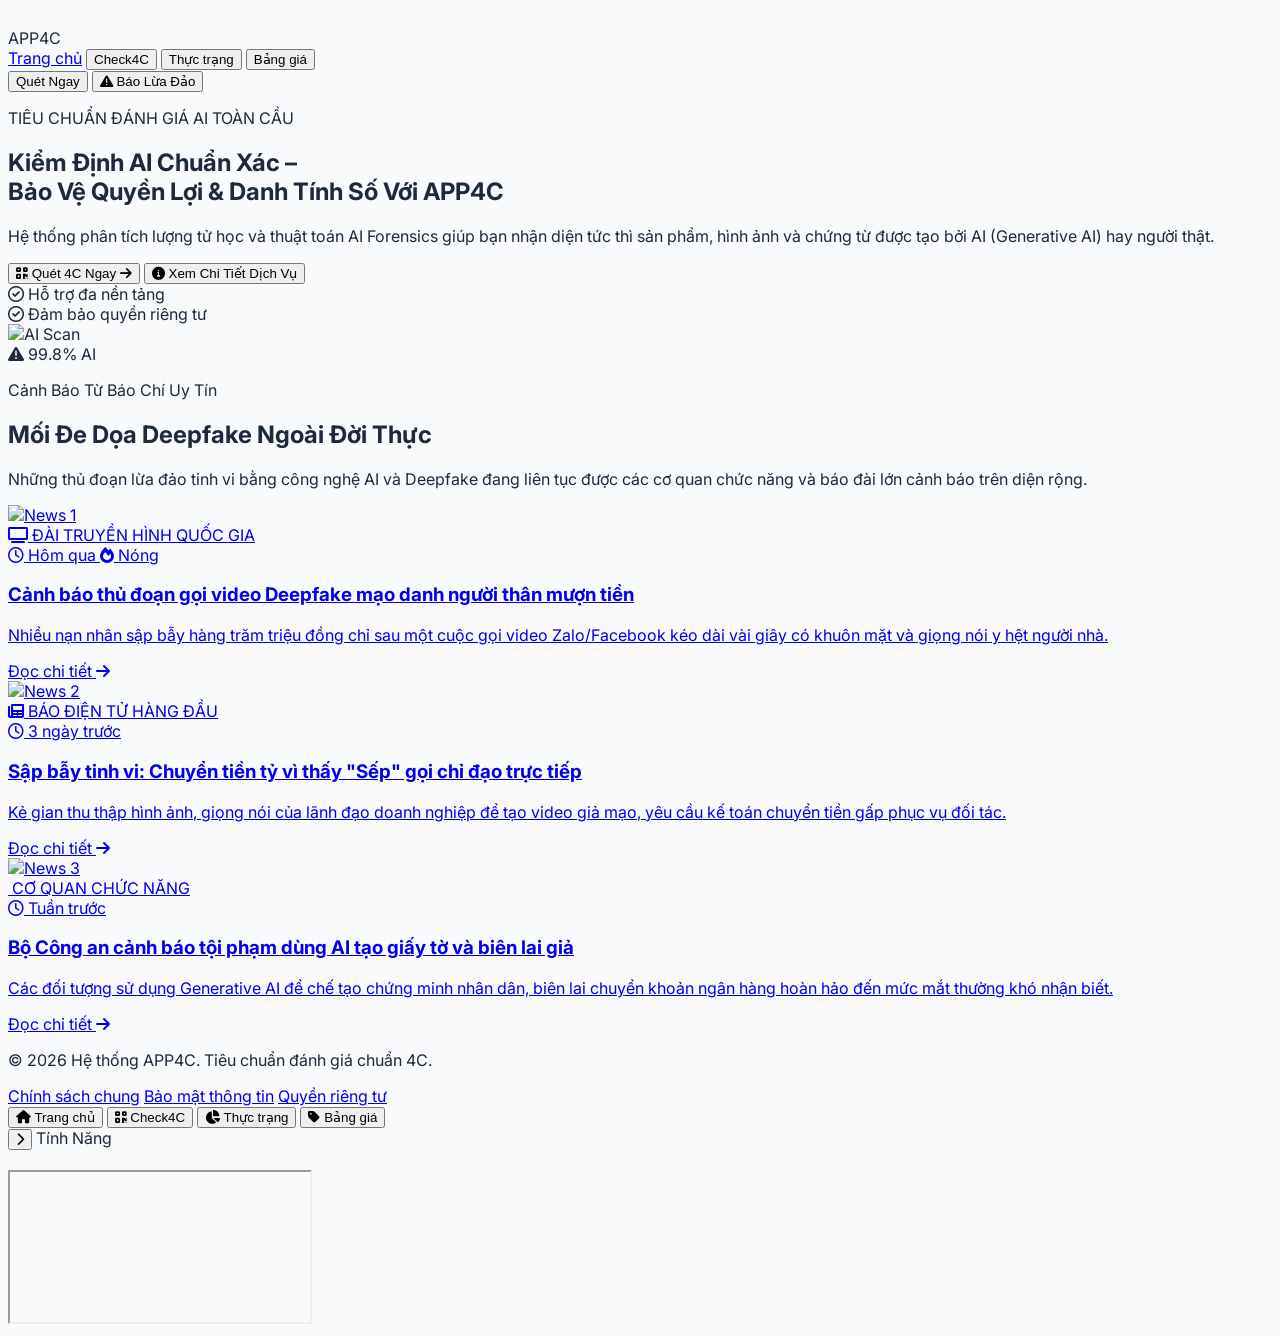
==== commit dd3f8dcf: "update" ====
--- a/index.html
+++ b/index.html
@@ -6,10 +6,7 @@
     <title>APP4C - Kiểm Định AI Chuẩn Xác</title>
     <script src="https://cdn.tailwindcss.com"></script>
     <link href="https://cdnjs.cloudflare.com/ajax/libs/font-awesome/6.0.0/css/all.min.css" rel="stylesheet">
-    <style>
-        @import url('https://fonts.googleapis.com/css2?family=Inter:wght@300;400;500;600;700&display=swap');
-        body { font-family: 'Inter', sans-serif; }
-    </style>
+    <link rel="stylesheet" href="base.css">
 </head>
 <body class="bg-slate-50 text-slate-800 pb-20 md:pb-0">
 
@@ -85,37 +82,75 @@
         </div>
     </section>
 
-    <!-- Stats Bar -->
+    <!-- News / Press Warnings Section -->
     <section class="max-w-7xl mx-auto px-4 sm:px-6 lg:px-8 mb-16">
-        <div class="bg-white rounded-2xl shadow-sm border border-slate-100 p-8 grid grid-cols-1 sm:grid-cols-2 lg:grid-cols-4 gap-8">
-            <div class="flex items-start gap-4">
-                <div class="w-12 h-12 flex-shrink-0 bg-blue-50 text-blue-600 rounded-full flex items-center justify-center text-xl"><i class="fa-solid fa-file-shield"></i></div>
-                <div>
-                    <h3 class="text-2xl font-bold text-slate-900">1.850.000+</h3>
-                    <p class="text-sm text-slate-500">Lượt kiểm định đã xử lý</p>
-                </div>
-            </div>
-            <div class="flex items-start gap-4">
-                <div class="w-12 h-12 flex-shrink-0 bg-blue-50 text-blue-600 rounded-full flex items-center justify-center text-xl"><i class="fa-solid fa-crosshairs"></i></div>
-                <div>
-                    <h3 class="text-2xl font-bold text-slate-900">99.4%</h3>
-                    <p class="text-sm text-slate-500">Độ chính xác Deepfake</p>
-                </div>
-            </div>
-            <div class="flex items-start gap-4">
-                <div class="w-12 h-12 flex-shrink-0 bg-green-50 text-green-600 rounded-full flex items-center justify-center text-xl"><i class="fa-solid fa-bolt"></i></div>
-                <div>
-                    <h3 class="text-2xl font-bold text-slate-900">< 2.5 giây</h3>
-                    <p class="text-sm text-slate-500">Thời gian xử lý trung bình</p>
-                </div>
-            </div>
-            <div class="flex items-start gap-4">
-                <div class="w-12 h-12 flex-shrink-0 bg-red-50 text-red-600 rounded-full flex items-center justify-center text-xl"><i class="fa-solid fa-headset"></i></div>
-                <div>
-                    <h3 class="text-2xl font-bold text-slate-900">24/7</h3>
-                    <p class="text-sm text-slate-500">Phản hồi khẩn cấp</p>
-                </div>
-            </div>
+        <div class="text-center max-w-3xl mx-auto mb-10">
+            <p class="text-sm font-semibold text-red-600 mb-2 tracking-wide uppercase">Cảnh Báo Từ Báo Chí Uy Tín</p>
+            <h2 class="text-3xl font-bold text-blue-950 mb-4">Mối Đe Dọa Deepfake Ngoài Đời Thực</h2>
+            <p class="text-slate-600">Những thủ đoạn lừa đảo tinh vi bằng công nghệ AI và Deepfake đang liên tục được các cơ quan chức năng và báo đài lớn cảnh báo trên diện rộng.</p>
+        </div>
+
+        <div class="grid grid-cols-1 md:grid-cols-3 gap-8">
+            <!-- News Card 1 -->
+            <a href="#" class="bg-white rounded-2xl shadow-sm border border-slate-100 overflow-hidden hover:shadow-md transition group flex flex-col">
+                <div class="relative overflow-hidden">
+                    <img src="https://placehold.co/600x350/1e293b/ffffff?text=VTV+News+Deepfake" alt="News 1" class="w-full h-48 object-cover group-hover:scale-105 transition duration-500">
+                    <div class="absolute top-4 left-4 bg-red-600 text-white text-[10px] font-bold px-2 py-1 rounded shadow-sm flex items-center gap-1">
+                        <i class="fa-solid fa-tv"></i> ĐÀI TRUYỀN HÌNH QUỐC GIA
+                    </div>
+                </div>
+                <div class="p-6 flex-1 flex flex-col">
+                    <div class="flex justify-between items-center text-xs text-slate-500 mb-3">
+                        <span><i class="fa-regular fa-clock mr-1"></i> Hôm qua</span>
+                        <span class="font-medium text-red-600 flex items-center gap-1"><i class="fa-solid fa-fire text-[10px]"></i> Nóng</span>
+                    </div>
+                    <h3 class="text-lg font-bold text-slate-900 mb-3 group-hover:text-blue-700 transition">Cảnh báo thủ đoạn gọi video Deepfake mạo danh người thân mượn tiền</h3>
+                    <p class="text-sm text-slate-600 mb-4 flex-1">Nhiều nạn nhân sập bẫy hàng trăm triệu đồng chỉ sau một cuộc gọi video Zalo/Facebook kéo dài vài giây có khuôn mặt và giọng nói y hệt người nhà.</p>
+                    <div class="text-sm font-semibold text-blue-600 flex items-center gap-2">
+                        Đọc chi tiết <i class="fa-solid fa-arrow-right text-xs transform group-hover:translate-x-1 transition"></i>
+                    </div>
+                </div>
+            </a>
+
+            <!-- News Card 2 -->
+            <a href="#" class="bg-white rounded-2xl shadow-sm border border-slate-100 overflow-hidden hover:shadow-md transition group flex flex-col">
+                <div class="relative overflow-hidden">
+                    <img src="https://placehold.co/600x350/0f172a/ffffff?text=Cyber+Security+News" alt="News 2" class="w-full h-48 object-cover group-hover:scale-105 transition duration-500">
+                    <div class="absolute top-4 left-4 bg-blue-700 text-white text-[10px] font-bold px-2 py-1 rounded shadow-sm flex items-center gap-1">
+                        <i class="fa-solid fa-newspaper"></i> BÁO ĐIỆN TỬ HÀNG ĐẦU
+                    </div>
+                </div>
+                <div class="p-6 flex-1 flex flex-col">
+                    <div class="flex justify-between items-center text-xs text-slate-500 mb-3">
+                        <span><i class="fa-regular fa-clock mr-1"></i> 3 ngày trước</span>
+                    </div>
+                    <h3 class="text-lg font-bold text-slate-900 mb-3 group-hover:text-blue-700 transition">Sập bẫy tinh vi: Chuyển tiền tỷ vì thấy "Sếp" gọi chỉ đạo trực tiếp</h3>
+                    <p class="text-sm text-slate-600 mb-4 flex-1">Kẻ gian thu thập hình ảnh, giọng nói của lãnh đạo doanh nghiệp để tạo video giả mạo, yêu cầu kế toán chuyển tiền gấp phục vụ đối tác.</p>
+                    <div class="text-sm font-semibold text-blue-600 flex items-center gap-2">
+                        Đọc chi tiết <i class="fa-solid fa-arrow-right text-xs transform group-hover:translate-x-1 transition"></i>
+                    </div>
+                </div>
+            </a>
+
+            <!-- News Card 3 -->
+            <a href="#" class="bg-white rounded-2xl shadow-sm border border-slate-100 overflow-hidden hover:shadow-md transition group flex flex-col">
+                <div class="relative overflow-hidden">
+                    <img src="https://placehold.co/600x350/334155/ffffff?text=Police+Warning" alt="News 3" class="w-full h-48 object-cover group-hover:scale-105 transition duration-500">
+                    <div class="absolute top-4 left-4 bg-green-700 text-white text-[10px] font-bold px-2 py-1 rounded shadow-sm flex items-center gap-1">
+                        <i class="fa-solid fa-shield-halved"></i> CƠ QUAN CHỨC NĂNG
+                    </div>
+                </div>
+                <div class="p-6 flex-1 flex flex-col">
+                    <div class="flex justify-between items-center text-xs text-slate-500 mb-3">
+                        <span><i class="fa-regular fa-clock mr-1"></i> Tuần trước</span>
+                    </div>
+                    <h3 class="text-lg font-bold text-slate-900 mb-3 group-hover:text-blue-700 transition">Bộ Công an cảnh báo tội phạm dùng AI tạo giấy tờ và biên lai giả</h3>
+                    <p class="text-sm text-slate-600 mb-4 flex-1">Các đối tượng sử dụng Generative AI để chế tạo chứng minh nhân dân, biên lai chuyển khoản ngân hàng hoàn hảo đến mức mắt thường khó nhận biết.</p>
+                    <div class="text-sm font-semibold text-blue-600 flex items-center gap-2">
+                        Đọc chi tiết <i class="fa-solid fa-arrow-right text-xs transform group-hover:translate-x-1 transition"></i>
+                    </div>
+                </div>
+            </a>
         </div>
     </section>
 
@@ -159,10 +194,11 @@
     <!-- Overlay -->
     <div id="slide-overlay" onclick="closeSlidePanel()" class="fixed inset-0 bg-slate-900/60 z-[55] hidden transition-opacity duration-300 opacity-0 backdrop-blur-sm"></div>
     
-    <!-- Panel (Responsive Width) -->
-    <div id="slide-panel" class="fixed inset-y-0 right-0 w-full sm:w-[400px] md:w-[500px] lg:w-[700px] xl:w-[900px] bg-white z-[60] transform translate-x-full transition-transform duration-300 ease-in-out shadow-2xl flex flex-col">
+   <!-- Panel (Responsive Width - Đã mở rộng cho desktop) -->
+    <div id="slide-panel" class="fixed inset-y-0 right-0 w-full sm:w-[450px] md:w-[650px] lg:w-[850px] xl:w-[1100px] 2xl:w-[1300px] bg-white z-[60] transform translate-x-full transition-transform duration-300 ease-in-out shadow-2xl flex flex-col">
+        
         <!-- Panel Header -->
-        <div class="h-16 flex items-center justify-between px-4 border-b border-slate-200 bg-slate-50">
+        <div class="h-16 flex-shrink-0 flex items-center justify-between px-4 border-b border-slate-200 bg-slate-50">
             <div class="flex items-center gap-3">
                 <button onclick="closeSlidePanel()" class="w-9 h-9 flex items-center justify-center rounded-full bg-white border border-slate-200 text-slate-600 hover:bg-slate-100 hover:text-red-500 transition shadow-sm">
                     <i class="fa-solid fa-chevron-right"></i>
@@ -173,15 +209,16 @@
                 <i class="fa-solid fa-shield-halved"></i>
             </div>
         </div>
-        <!-- Iframe Container -->
-        <div class="flex-1 w-full bg-slate-100 relative">
+        
+        <!-- Iframe Container (Đã thêm min-h-0 để chống tràn height) -->
+        <div class="flex-1 min-h-0 w-full bg-slate-100 relative">
             <!-- Loading Indicator -->
-            <div id="iframe-loader" class="absolute inset-0 flex flex-col items-center justify-center text-slate-400">
+            <div id="iframe-loader" class="absolute inset-0 flex flex-col items-center justify-center text-slate-400 z-0">
                 <i class="fa-solid fa-circle-notch fa-spin text-3xl mb-2"></i>
                 <span class="text-sm font-medium">Đang tải dữ liệu...</span>
             </div>
-            <!-- Iframe -->
-            <iframe id="slide-iframe" class="w-full h-full border-none relative z-10" onload="document.getElementById('iframe-loader').style.display='none';" src=""></iframe>
+            <!-- Iframe (Thêm display block) -->
+            <iframe id="slide-iframe" class="w-full h-full block border-none relative z-10" onload="document.getElementById('iframe-loader').style.display='none';" src=""></iframe>
         </div>
     </div>
 
--- a/base.css
+++ b/base.css
@@ -0,0 +1,68 @@
+/* base.css */
+@import url('https://fonts.googleapis.com/css2?family=Inter:wght@300;400;500;600;700&display=swap');
+
+:root {
+    /* Font mặc định */
+    --font-primary: 'Inter', sans-serif;
+
+    /* BRAND COLORS (Màu hệ thống APP4C) */
+    --color-primary: #1e3a8a;       /* Blue 900 - Nút bấm, Logo */
+    --color-primary-hover: #1e40af; /* Blue 800 - Hover nút */
+    --color-primary-light: #eff6ff; /* Blue 50  - Nền phụ */
+    --color-heading: #172554;       /* Blue 950 - Tiêu đề lớn */
+    --color-accent: #2563eb;        /* Blue 600 - Chữ nhấn, Link */
+
+    /* STATUS COLORS (Trạng thái quét AI) */
+    --color-danger: #dc2626;        /* Red 600 - Báo động, Lừa đảo */
+    --color-danger-light: #fca5a5;  /* Red 300 - Gradient kết quả AI */
+    --color-danger-bg: #fef2f2;     /* Red 50  - Nền ô cảnh báo */
+    
+    --color-success: #16a34a;       /* Green 600 - An toàn, thật */
+    --color-success-light: #bbf7d0; /* Green 200 - Gradient kết quả Thật */
+    --color-success-bg: #f0fdf4;    /* Green 50 - Nền ô an toàn */
+
+    --color-warning: #f97316;       /* Orange 500 - Lỗi bất thường nhẹ */
+
+    /* NEUTRAL COLORS (Màu trung tính: Nền, Viền, Chữ) */
+    --bg-body: #f8fafc;             /* Slate 50 - Nền body */
+    --bg-surface: #ffffff;          /* White - Nền Card, Header */
+    --border-color: #e2e8f0;        /* Slate 200 - Viền chung */
+    
+    --text-main: #1e293b;           /* Slate 800 - Chữ chính */
+    --text-muted: #64748b;          /* Slate 500 - Chữ mô tả, chú thích */
+}
+
+/* Base Styles áp dụng chung */
+body { 
+    font-family: var(--font-primary);
+    background-color: var(--bg-body);
+    color: var(--text-main);
+}
+
+/* Các UI Component cố định dùng biến (Ví dụ: vòng tròn quét) */
+.progress-circle-ai {
+    background: conic-gradient(var(--color-danger) 0%, var(--color-danger-light) 0);
+    border-radius: 50%;
+    display: flex;
+    align-items: center;
+    justify-content: center;
+    transition: background 1s ease-out;
+}
+
+.progress-circle-real {
+    background: conic-gradient(var(--color-success) 0%, var(--color-success-light) 0);
+    border-radius: 50%;
+    display: flex;
+    align-items: center;
+    justify-content: center;
+    transition: background 1s ease-out;
+}
+
+.progress-circle-ai::before,
+.progress-circle-real::before {
+    content: "";
+    position: absolute;
+    inset: 8px;
+    background-color: var(--bg-surface);
+    border-radius: 50%;
+}
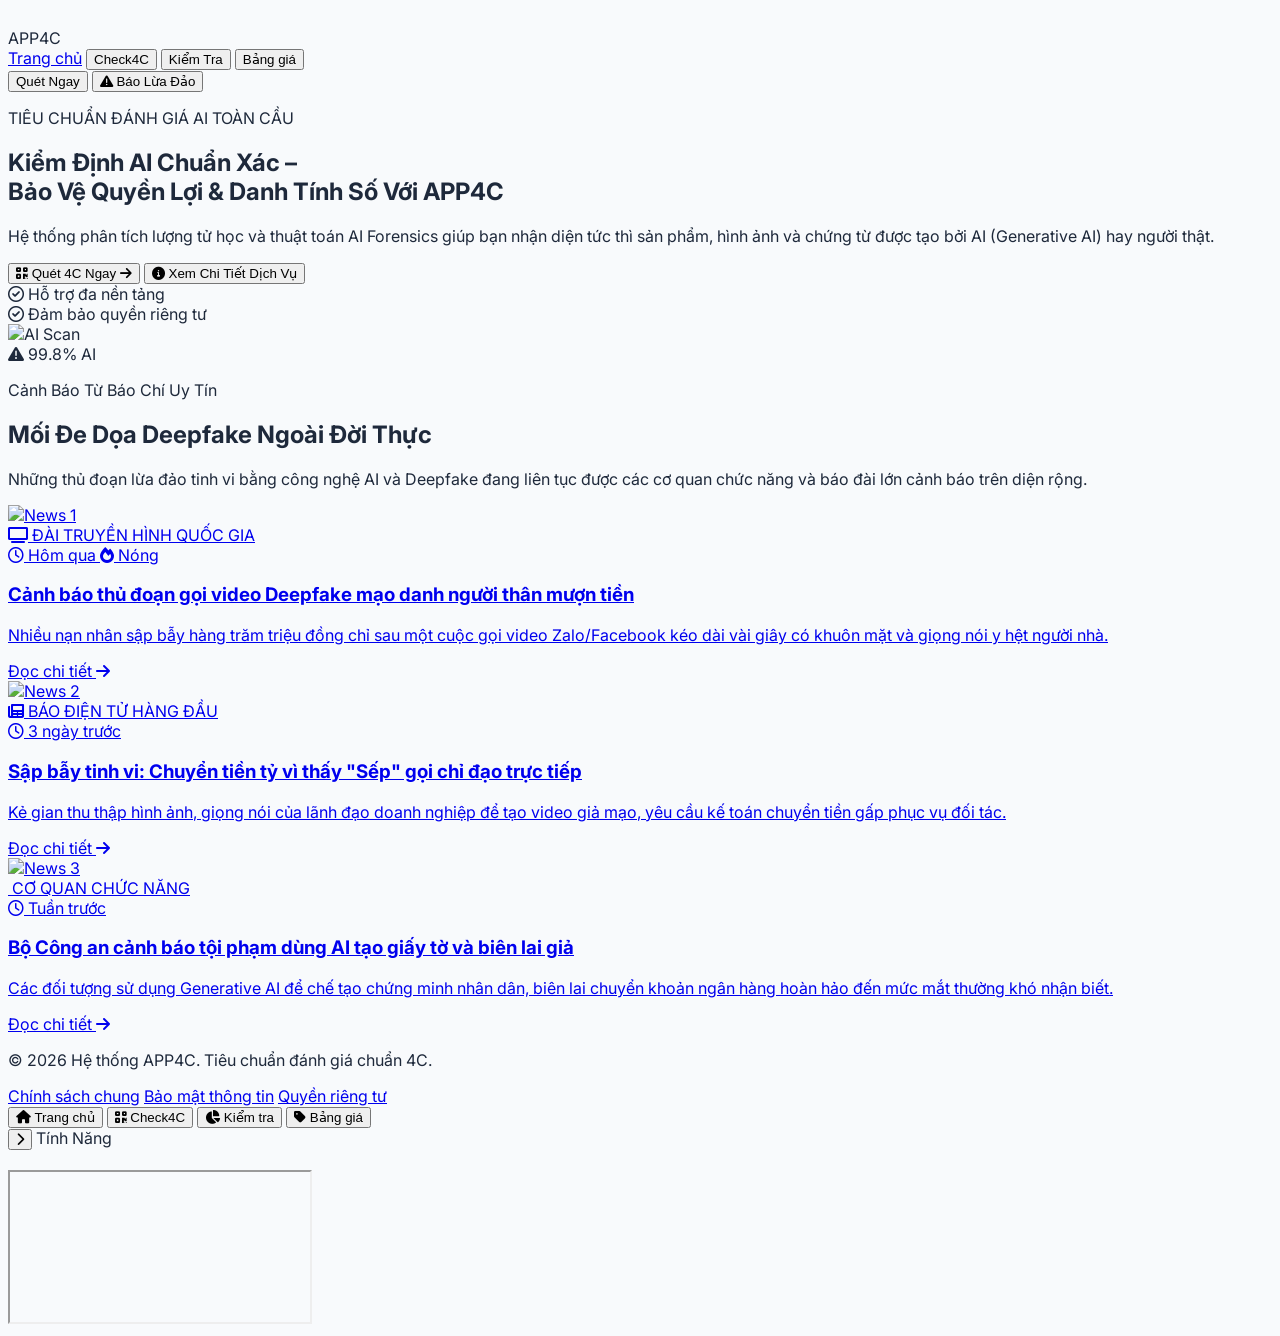
==== commit 202fc71a: "update test.html" ====
--- a/index.html
+++ b/index.html
@@ -25,7 +25,7 @@
             <nav class="hidden md:flex space-x-8 font-medium text-sm text-slate-600">
                 <a href="#" onclick="closeSlidePanel(); window.scrollTo(0,0);" class="text-blue-600 font-semibold border-b-2 border-blue-600 pb-1">Trang chủ</a>
                 <button onclick="openSlidePanel('./check.html', 'Check4C')" class="hover:text-blue-600 transition">Check4C</button>
-                <button onclick="openSlidePanel('./status.html', 'Thực trạng')" class="hover:text-blue-600 transition">Thực trạng</button>
+                <button onclick="openSlidePanel('./test.html', 'Thực trạng')" class="hover:text-blue-600 transition">Kiểm Tra</track></button>
                 <button onclick="openSlidePanel('./pricing.html', 'Bảng giá')" class="hover:text-blue-600 transition">Bảng giá</button>
             </nav>
             
@@ -179,9 +179,9 @@
                 <i class="fa-solid fa-qrcode mb-1 text-lg"></i>
                 <span class="text-[10px] font-semibold">Check4C</span>
             </button>
-            <button onclick="openSlidePanel('./status.html', 'Thực trạng')" class="flex flex-col items-center justify-center w-full h-full text-slate-500 hover:text-blue-600">
+            <button onclick="openSlidePanel('./test.html', 'Kiểm tra')" class="flex flex-col items-center justify-center w-full h-full text-slate-500 hover:text-blue-600">
                 <i class="fa-solid fa-chart-pie mb-1 text-lg"></i>
-                <span class="text-[10px] font-semibold">Thực trạng</span>
+                <span class="text-[10px] font-semibold">Kiểm tra</span>
             </button>
             <button onclick="openSlidePanel('./pricing.html', 'Bảng giá')" class="flex flex-col items-center justify-center w-full h-full text-slate-500 hover:text-blue-600">
                 <i class="fa-solid fa-tag mb-1 text-lg"></i>
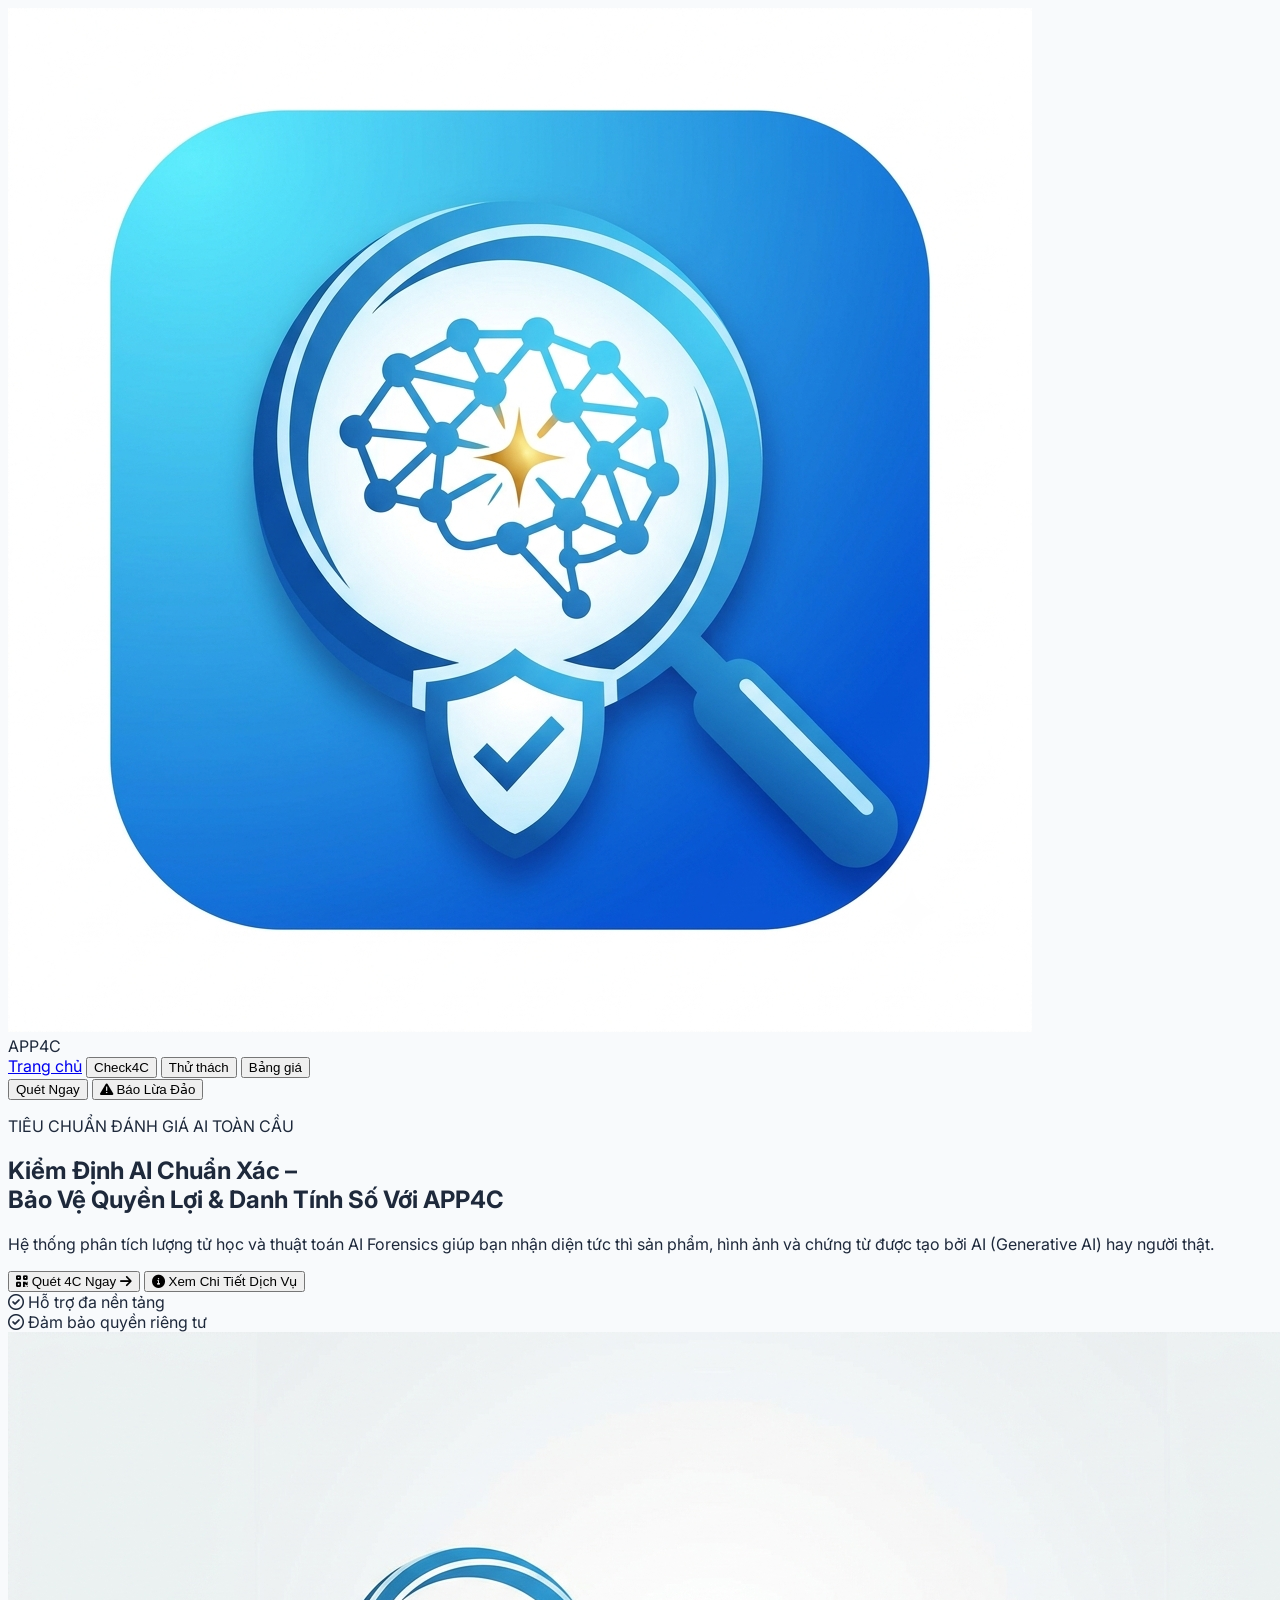
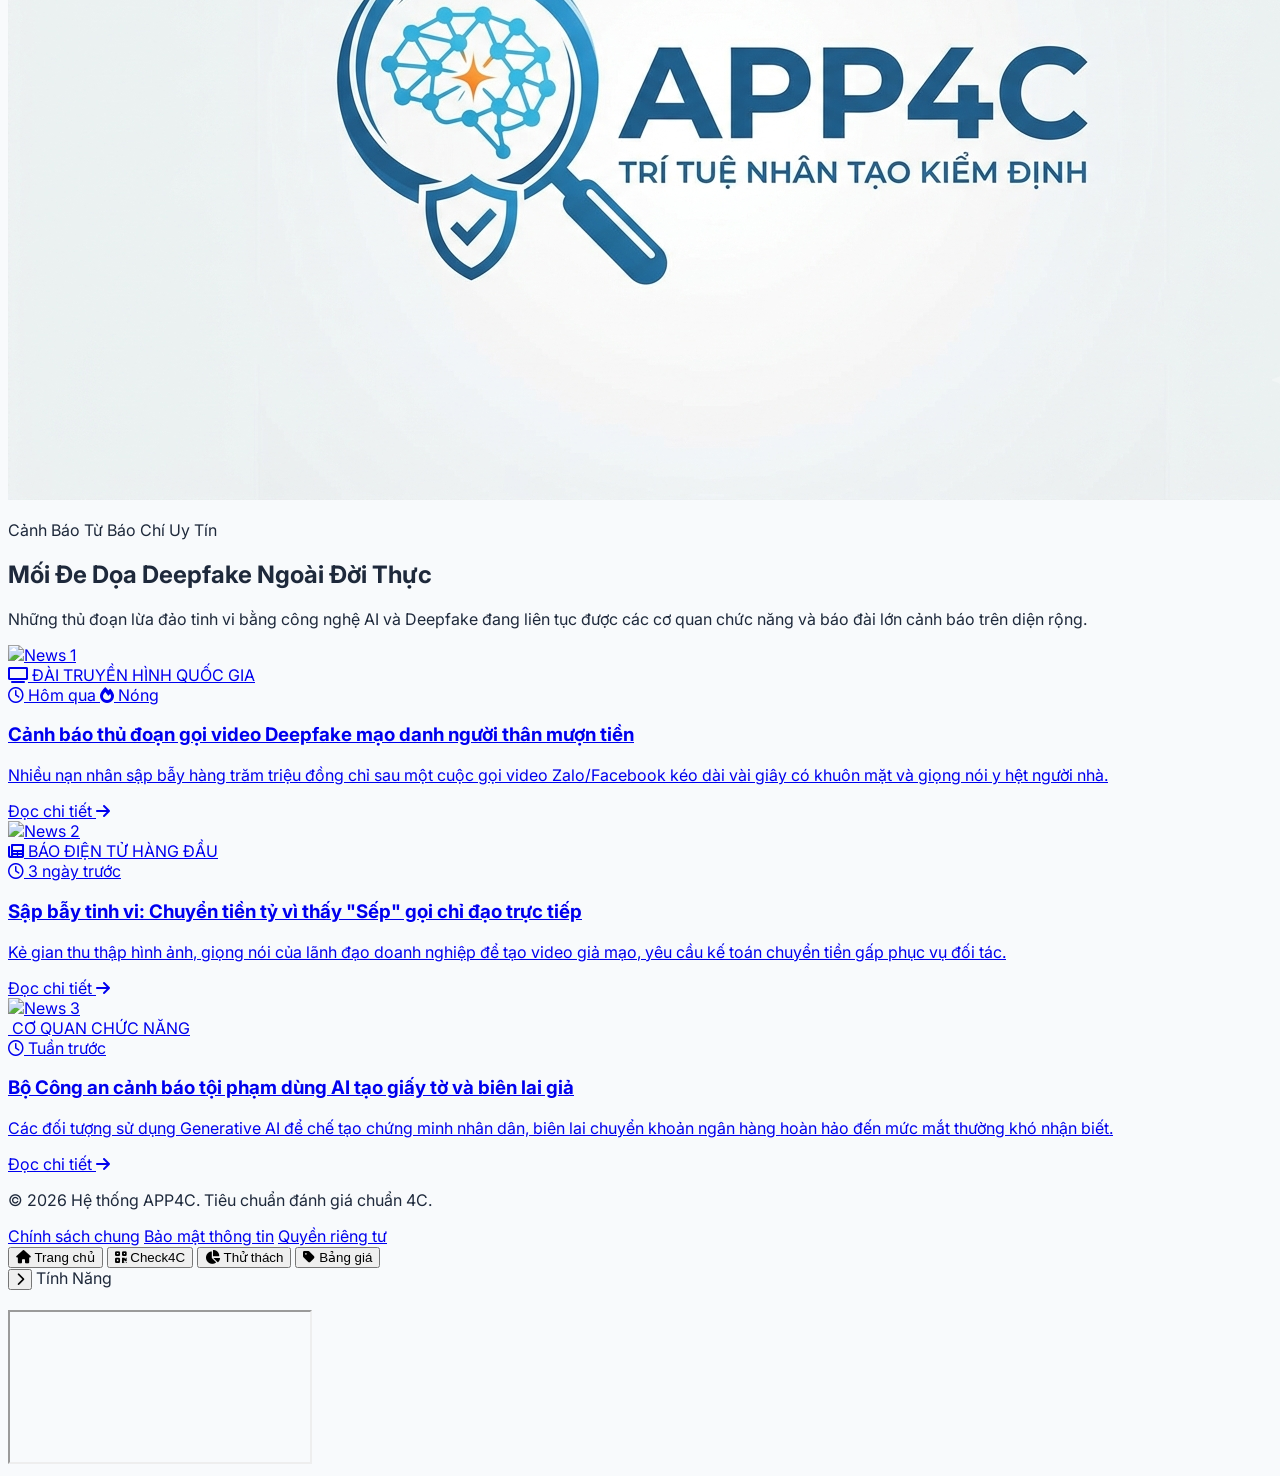
==== commit 43b6eae0: "newFile test.js" ====
--- a/index.html
+++ b/index.html
@@ -15,8 +15,8 @@
         <div class="max-w-7xl mx-auto px-4 sm:px-6 lg:px-8 py-4 flex justify-between items-center">
             <!-- Logo -->
             <div class="flex items-center gap-2 cursor-pointer" onclick="window.scrollTo(0,0)">
-                <div class="w-8 h-8 bg-blue-900 rounded-md flex items-center justify-center text-white font-bold">
-                    <i class="fa-solid fa-shield-halved"></i>
+                <div class="w-8 h-8 rounded-md flex items-center justify-center text-white font-bold">
+                    <img src ="img/Icon.png" alt="Logo" class="w-5 h-5">
                 </div>
                 <span class="text-xl font-bold text-blue-900">APP4C</span>
             </div>
@@ -25,7 +25,7 @@
             <nav class="hidden md:flex space-x-8 font-medium text-sm text-slate-600">
                 <a href="#" onclick="closeSlidePanel(); window.scrollTo(0,0);" class="text-blue-600 font-semibold border-b-2 border-blue-600 pb-1">Trang chủ</a>
                 <button onclick="openSlidePanel('./check.html', 'Check4C')" class="hover:text-blue-600 transition">Check4C</button>
-                <button onclick="openSlidePanel('./test.html', 'Thực trạng')" class="hover:text-blue-600 transition">Kiểm Tra</track></button>
+                <button onclick="openSlidePanel('./test.html', 'Thử thách')" class="hover:text-blue-600 transition">Thử thách</button>
                 <button onclick="openSlidePanel('./pricing.html', 'Bảng giá')" class="hover:text-blue-600 transition">Bảng giá</button>
             </nav>
             
@@ -72,9 +72,8 @@
                         <div class="w-3 h-3 rounded-full bg-green-400"></div>
                     </div>
                     <div class="p-4 relative">
-                        <img src="https://placehold.co/600x400/1e3a8a/ffffff?text=AI+Scan+Analysis" alt="AI Scan" class="w-full h-auto rounded-lg object-cover">
+                        <img src="./img/backgound.png" alt="AI Scan" class="w-full h-auto rounded-lg object-cover">
                         <div class="absolute bottom-6 right-6 bg-red-600 text-white px-3 py-1 rounded text-sm font-bold flex items-center gap-2">
-                            <i class="fa-solid fa-triangle-exclamation"></i> 99.8% AI
                         </div>
                     </div>
                 </div>
@@ -179,9 +178,9 @@
                 <i class="fa-solid fa-qrcode mb-1 text-lg"></i>
                 <span class="text-[10px] font-semibold">Check4C</span>
             </button>
-            <button onclick="openSlidePanel('./test.html', 'Kiểm tra')" class="flex flex-col items-center justify-center w-full h-full text-slate-500 hover:text-blue-600">
+            <button onclick="openSlidePanel('./test.html', 'Thử thách')" class="flex flex-col items-center justify-center w-full h-full text-slate-500 hover:text-blue-600">
                 <i class="fa-solid fa-chart-pie mb-1 text-lg"></i>
-                <span class="text-[10px] font-semibold">Kiểm tra</span>
+                <span class="text-[10px] font-semibold">Thử thách</span>
             </button>
             <button onclick="openSlidePanel('./pricing.html', 'Bảng giá')" class="flex flex-col items-center justify-center w-full h-full text-slate-500 hover:text-blue-600">
                 <i class="fa-solid fa-tag mb-1 text-lg"></i>
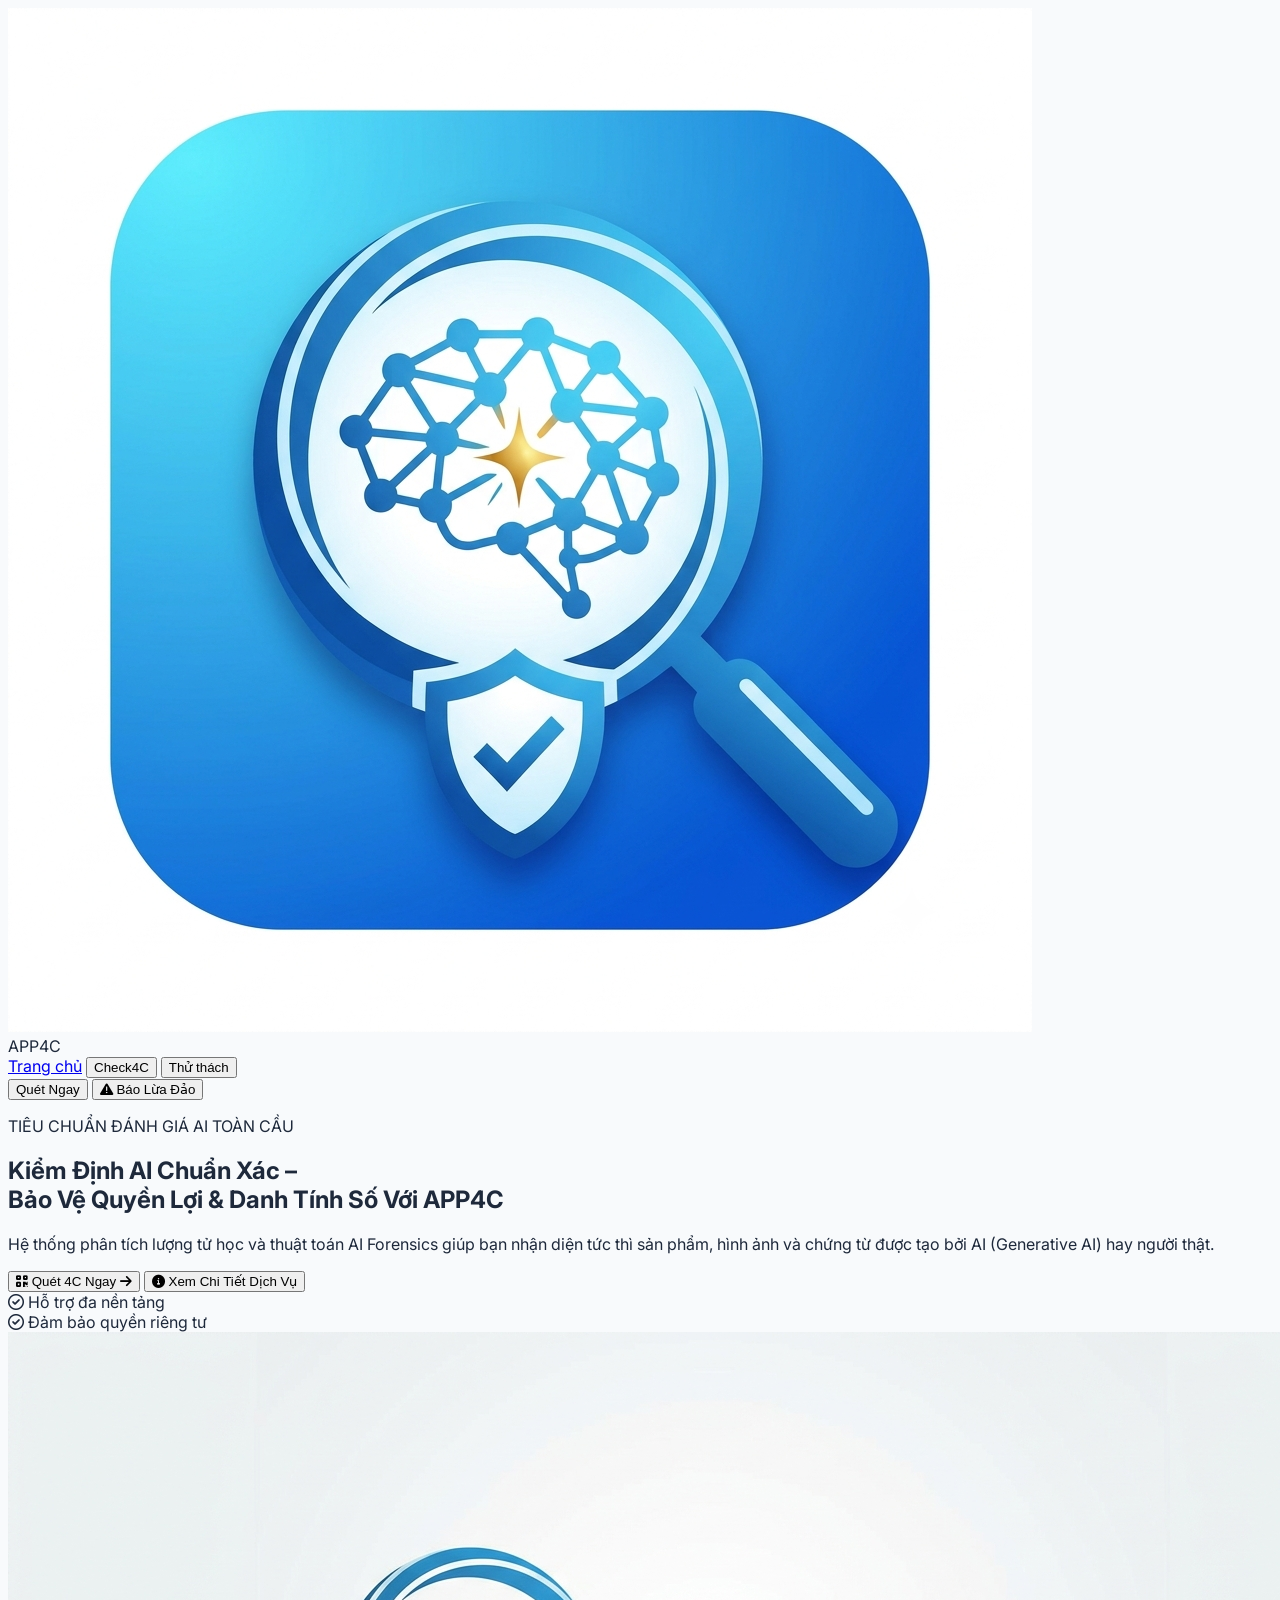
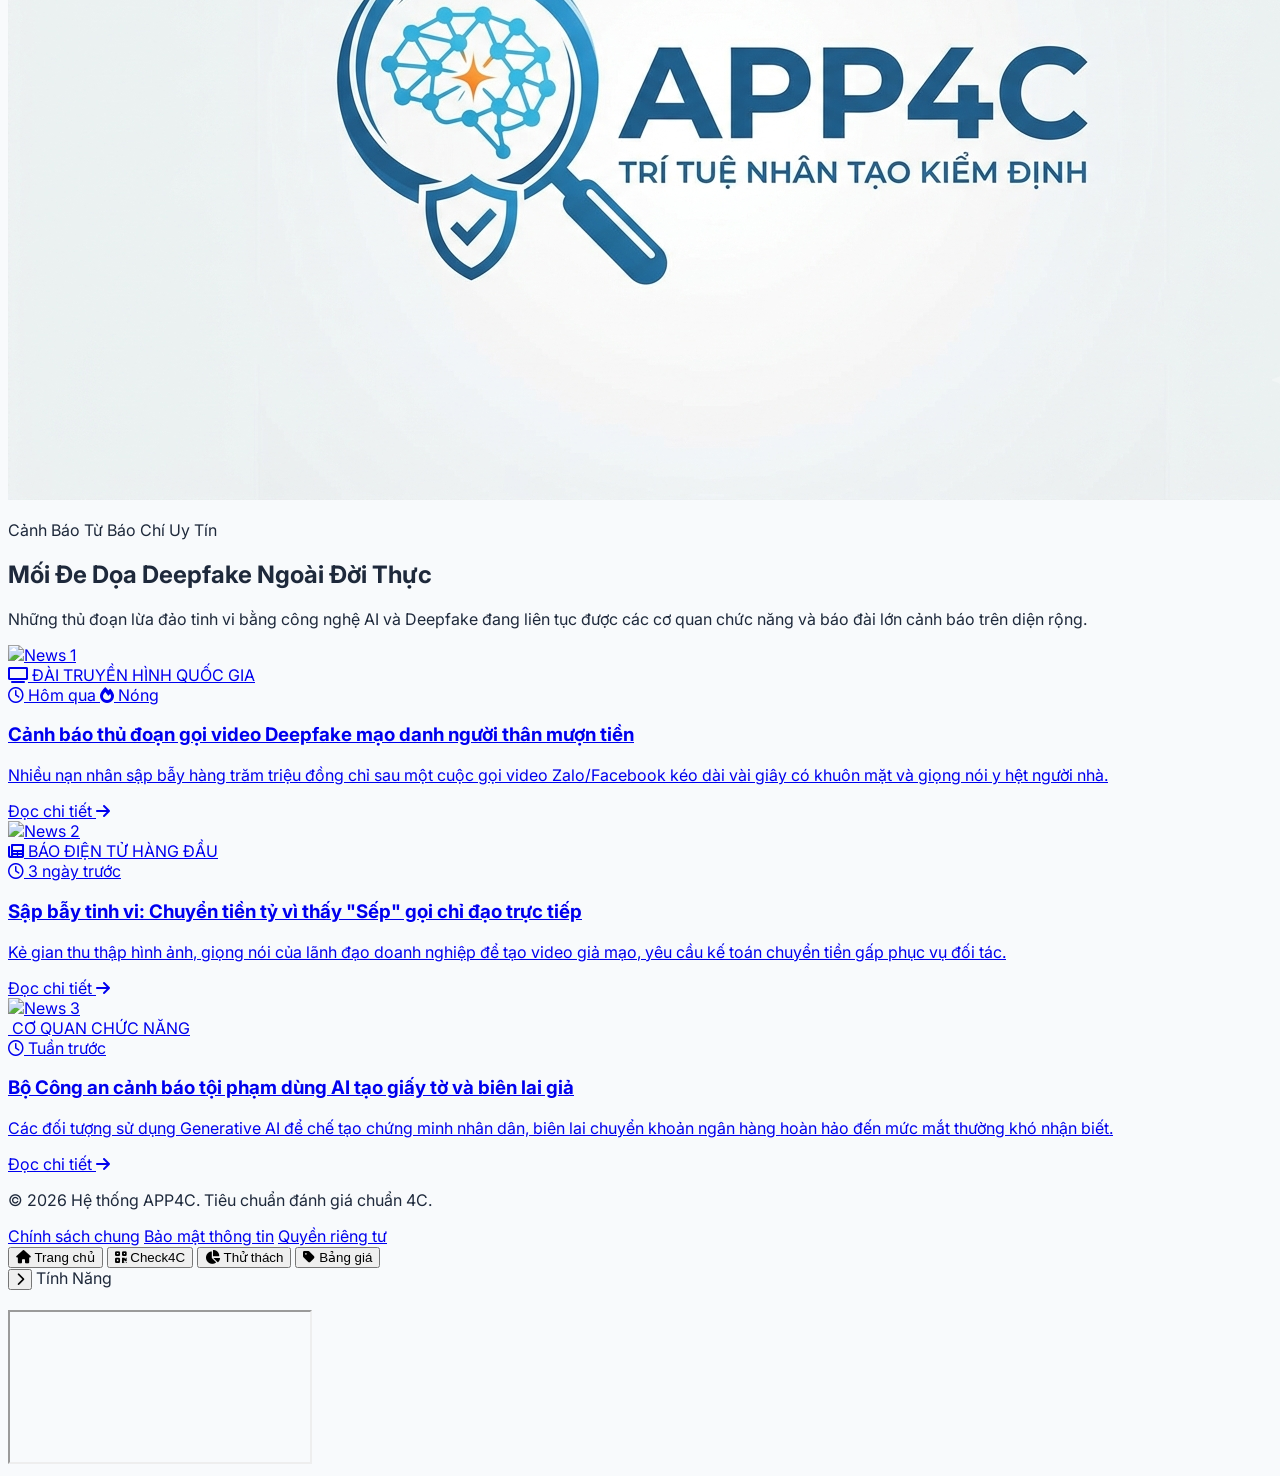
==== commit 9fbb52d0: "New file report" ====
--- a/index.html
+++ b/index.html
@@ -26,13 +26,12 @@
                 <a href="#" onclick="closeSlidePanel(); window.scrollTo(0,0);" class="text-blue-600 font-semibold border-b-2 border-blue-600 pb-1">Trang chủ</a>
                 <button onclick="openSlidePanel('./check.html', 'Check4C')" class="hover:text-blue-600 transition">Check4C</button>
                 <button onclick="openSlidePanel('./test.html', 'Thử thách')" class="hover:text-blue-600 transition">Thử thách</button>
-                <button onclick="openSlidePanel('./pricing.html', 'Bảng giá')" class="hover:text-blue-600 transition">Bảng giá</button>
             </nav>
             
             <!-- Desktop Buttons -->
             <div class="hidden md:flex items-center gap-3">
                 <button onclick="openSlidePanel('./check.html', 'Kiểm Định Nhanh')" class="bg-blue-900 text-white px-5 py-2 rounded-md text-sm font-semibold hover:bg-blue-800 transition">Quét Ngay</button>
-                <button class="bg-red-600 text-white px-5 py-2 rounded-md text-sm font-semibold hover:bg-red-700 transition flex items-center gap-2">
+                <button  onclick="openSlidePanel('./report.html', 'Báo Lừa Đảo')" class="bg-red-600 text-white px-5 py-2 rounded-md text-sm font-semibold hover:bg-red-700 transition flex items-center gap-2">
                     <i class="fa-solid fa-triangle-exclamation"></i> Báo Lừa Đảo
                 </button>
             </div>
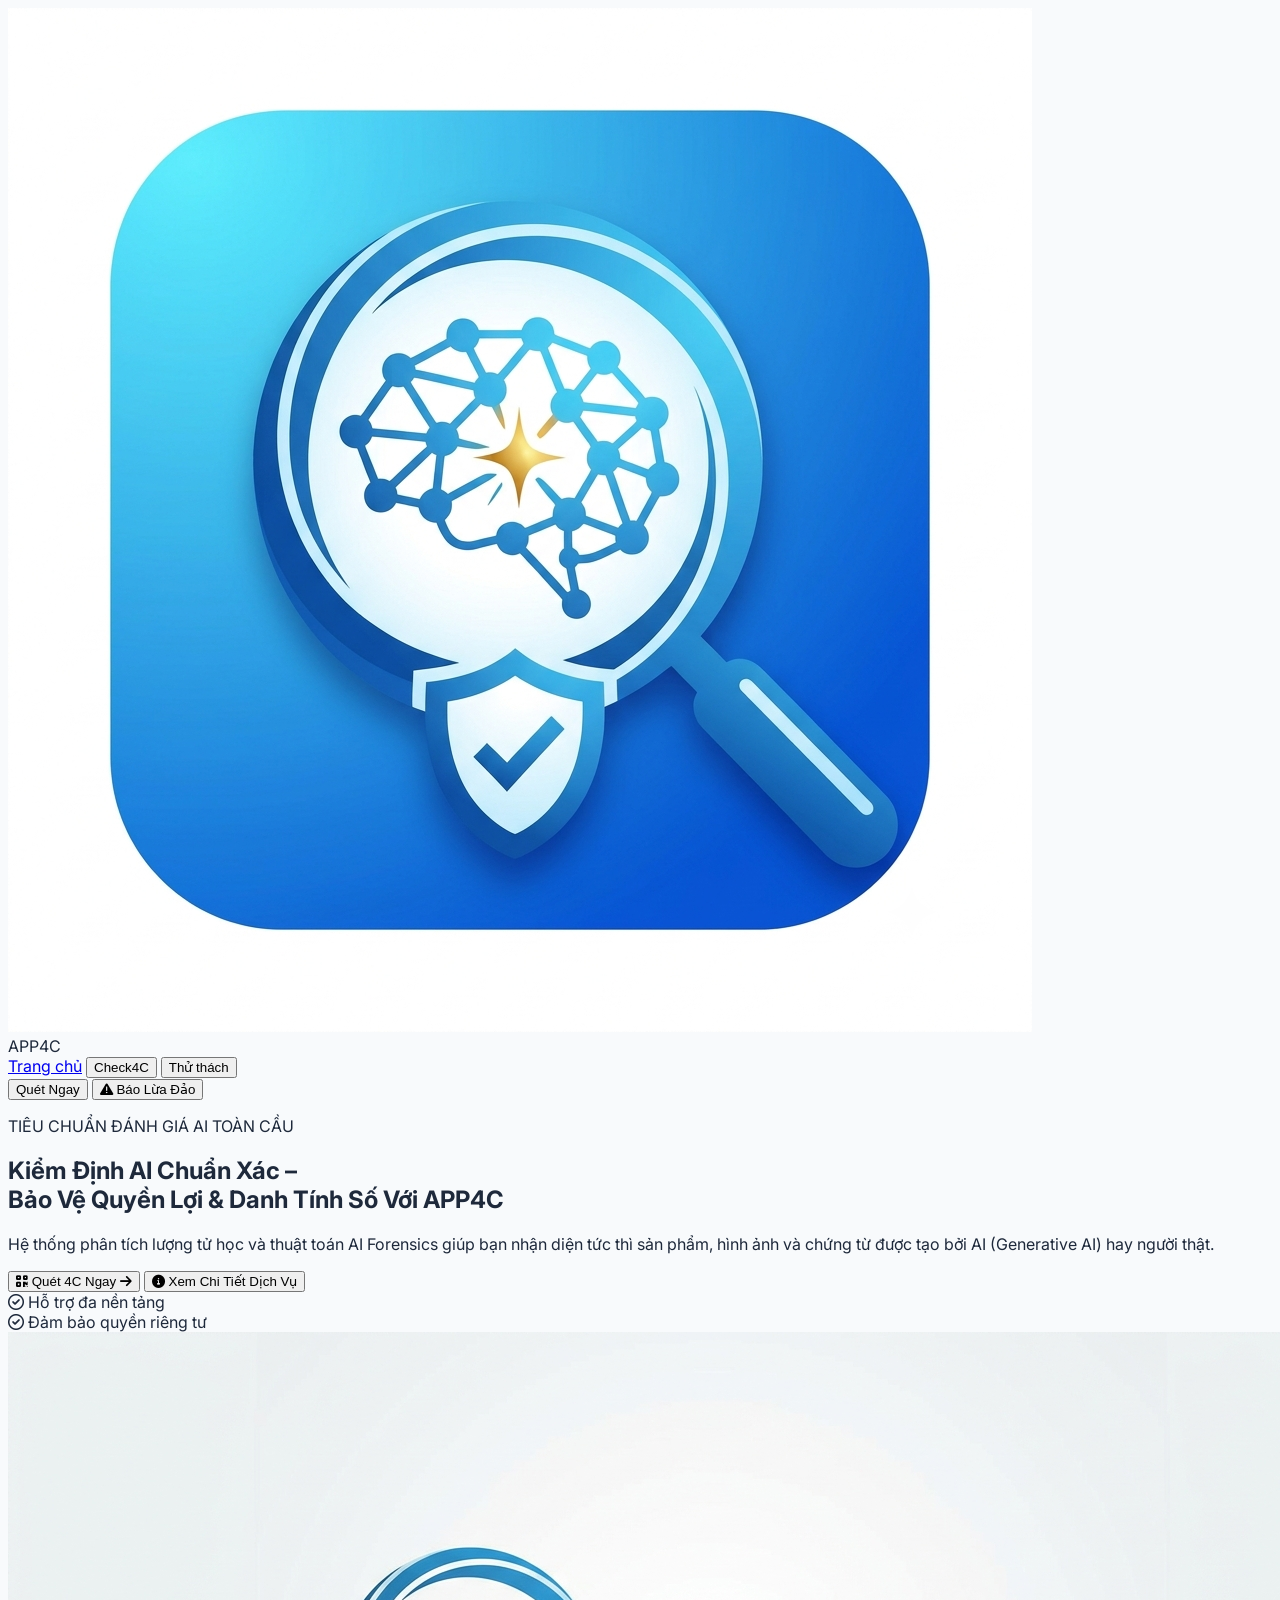
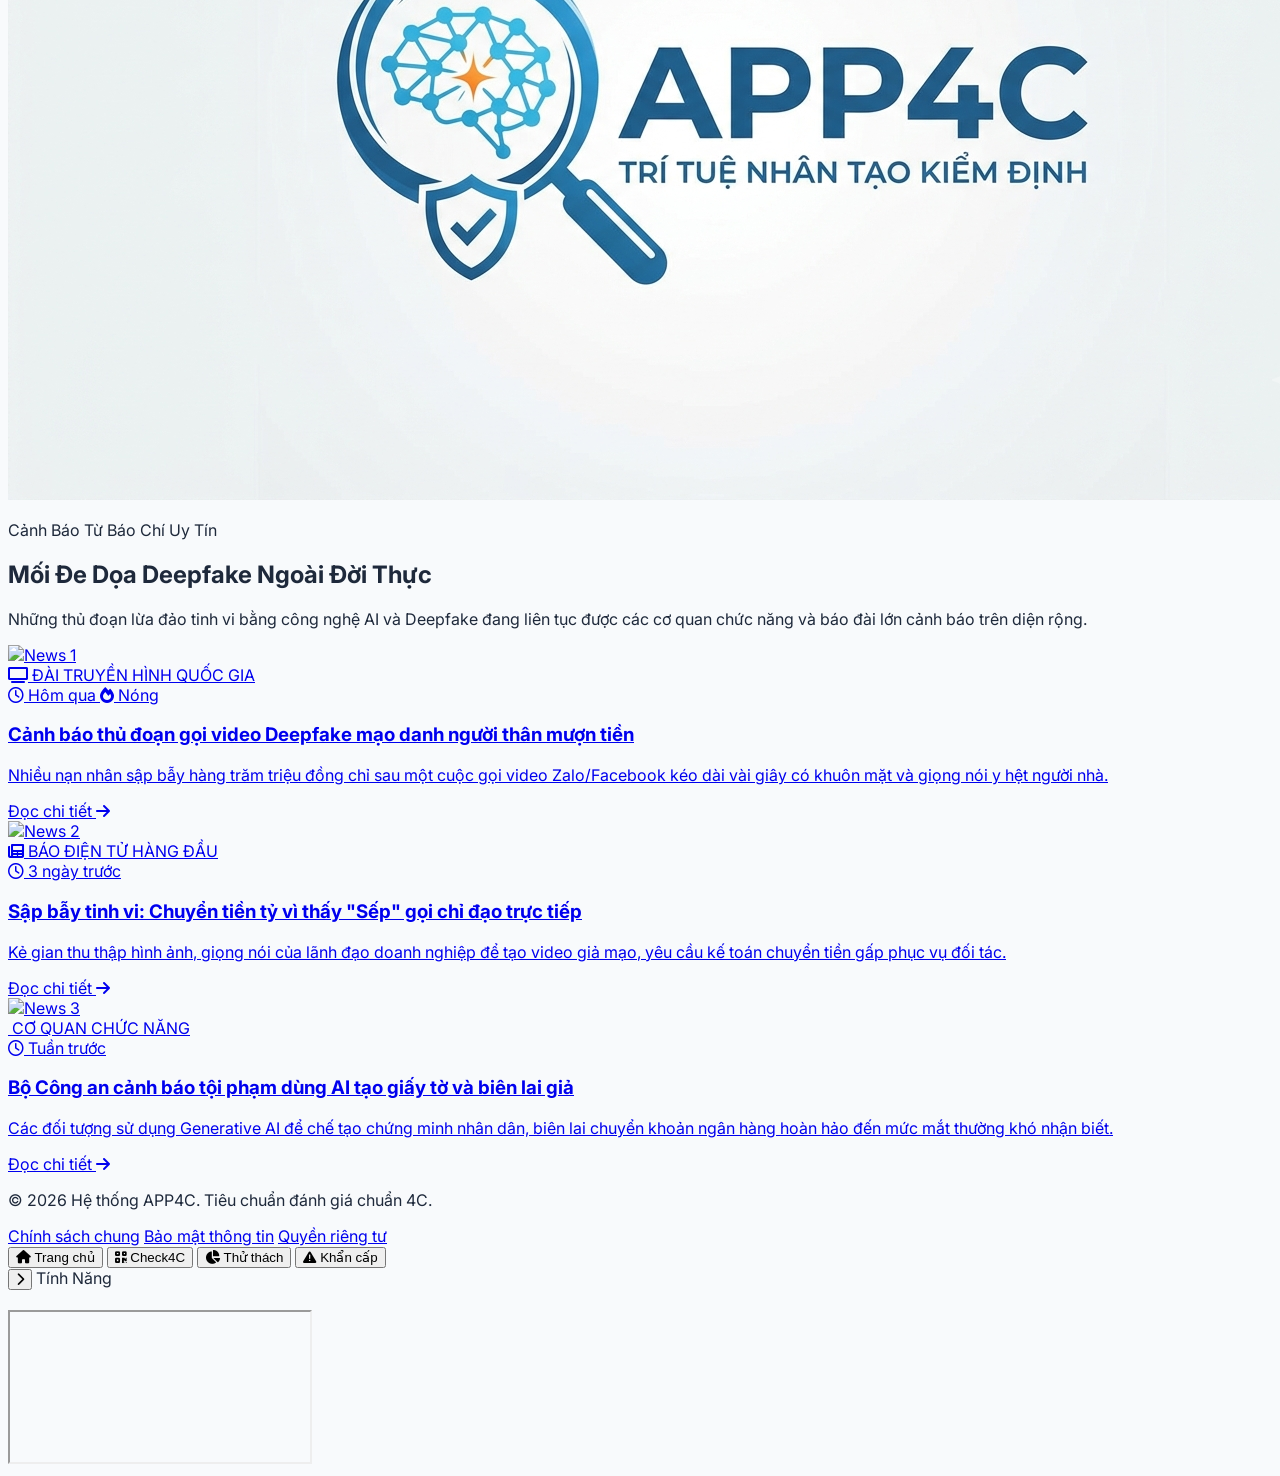
==== commit 24e062ac: "update" ====
--- a/index.html
+++ b/index.html
@@ -181,9 +181,9 @@
                 <i class="fa-solid fa-chart-pie mb-1 text-lg"></i>
                 <span class="text-[10px] font-semibold">Thử thách</span>
             </button>
-            <button onclick="openSlidePanel('./pricing.html', 'Bảng giá')" class="flex flex-col items-center justify-center w-full h-full text-slate-500 hover:text-blue-600">
-                <i class="fa-solid fa-tag mb-1 text-lg"></i>
-                <span class="text-[10px] font-semibold">Bảng giá</span>
+            <button onclick="openSlidePanel('./report.html', 'Khẩn cấp')" class="flex flex-col items-center justify-center w-full h-full text-slate-500 hover:text-blue-600">
+                <i class="fa-solid fa-triangle-exclamation"></i>
+                <span class="text-[10px] font-semibold">Khẩn cấp</span>
             </button>
         </div>
     </nav>
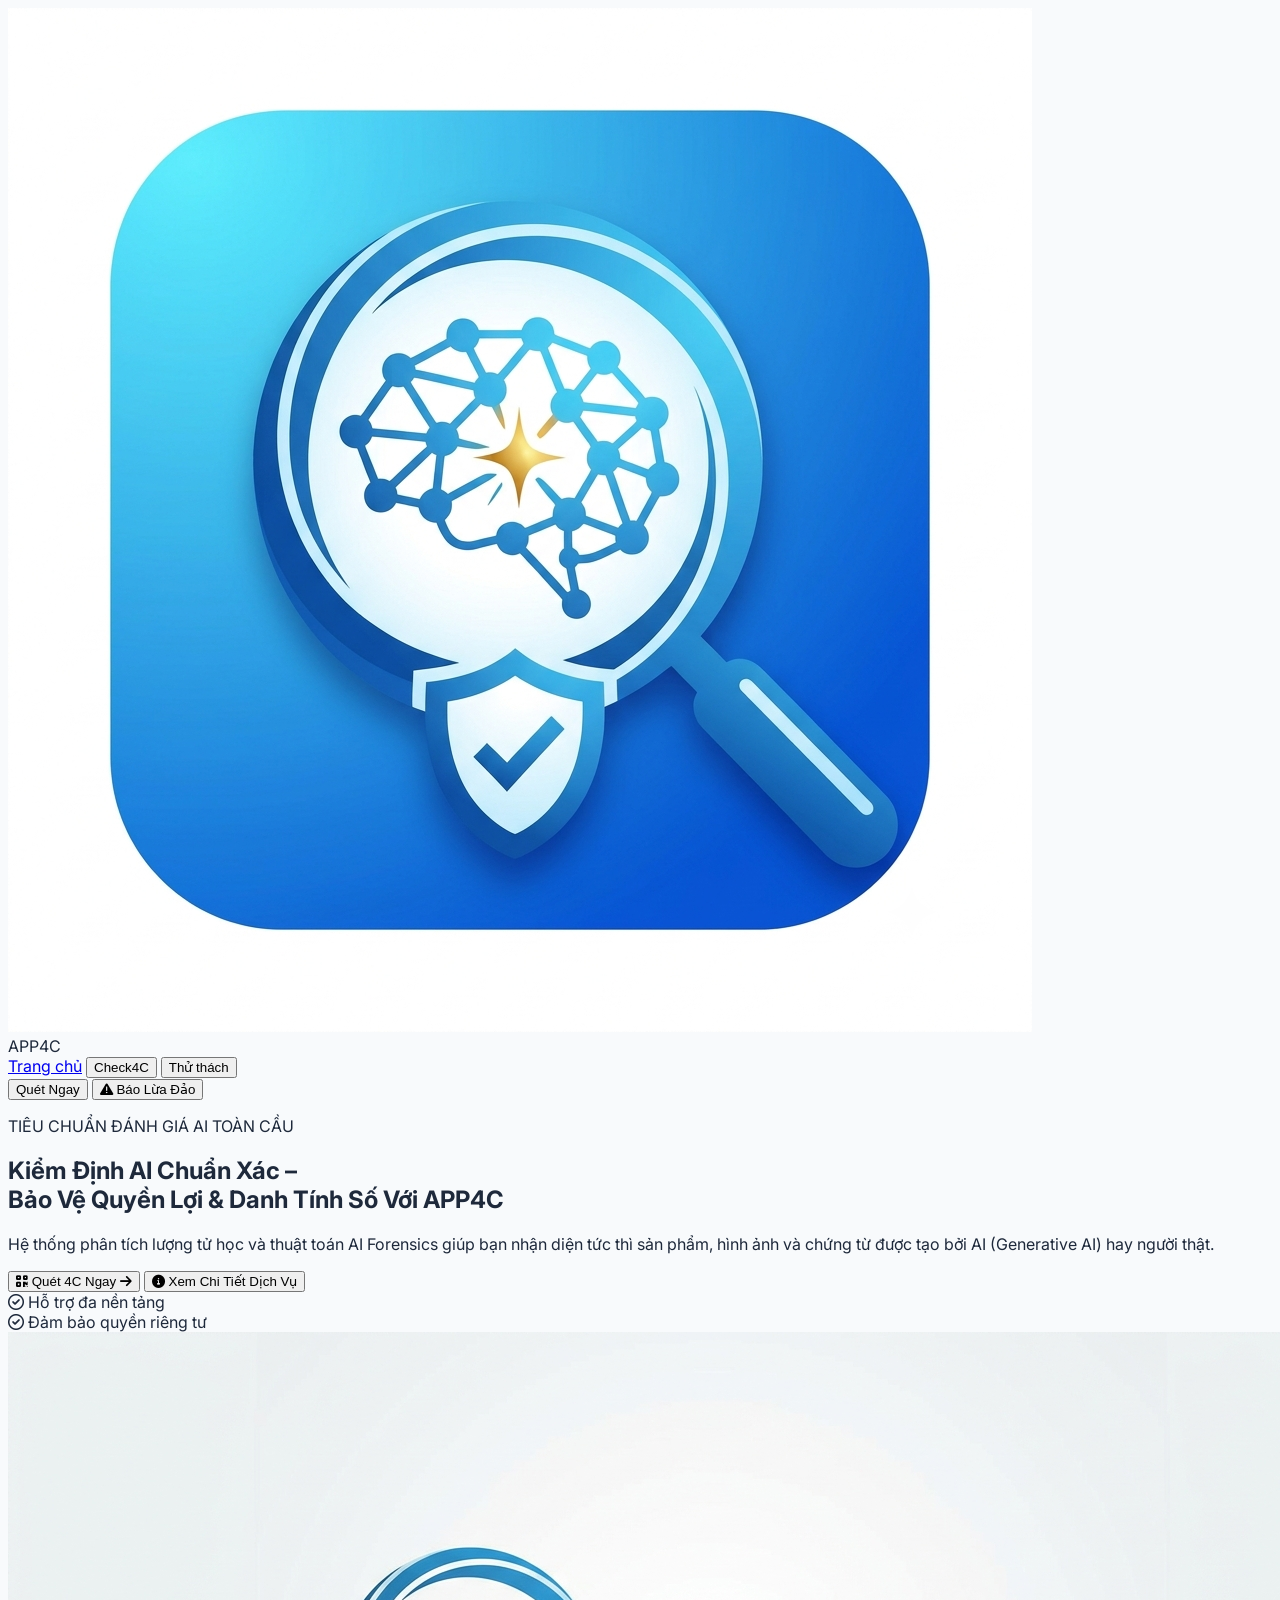
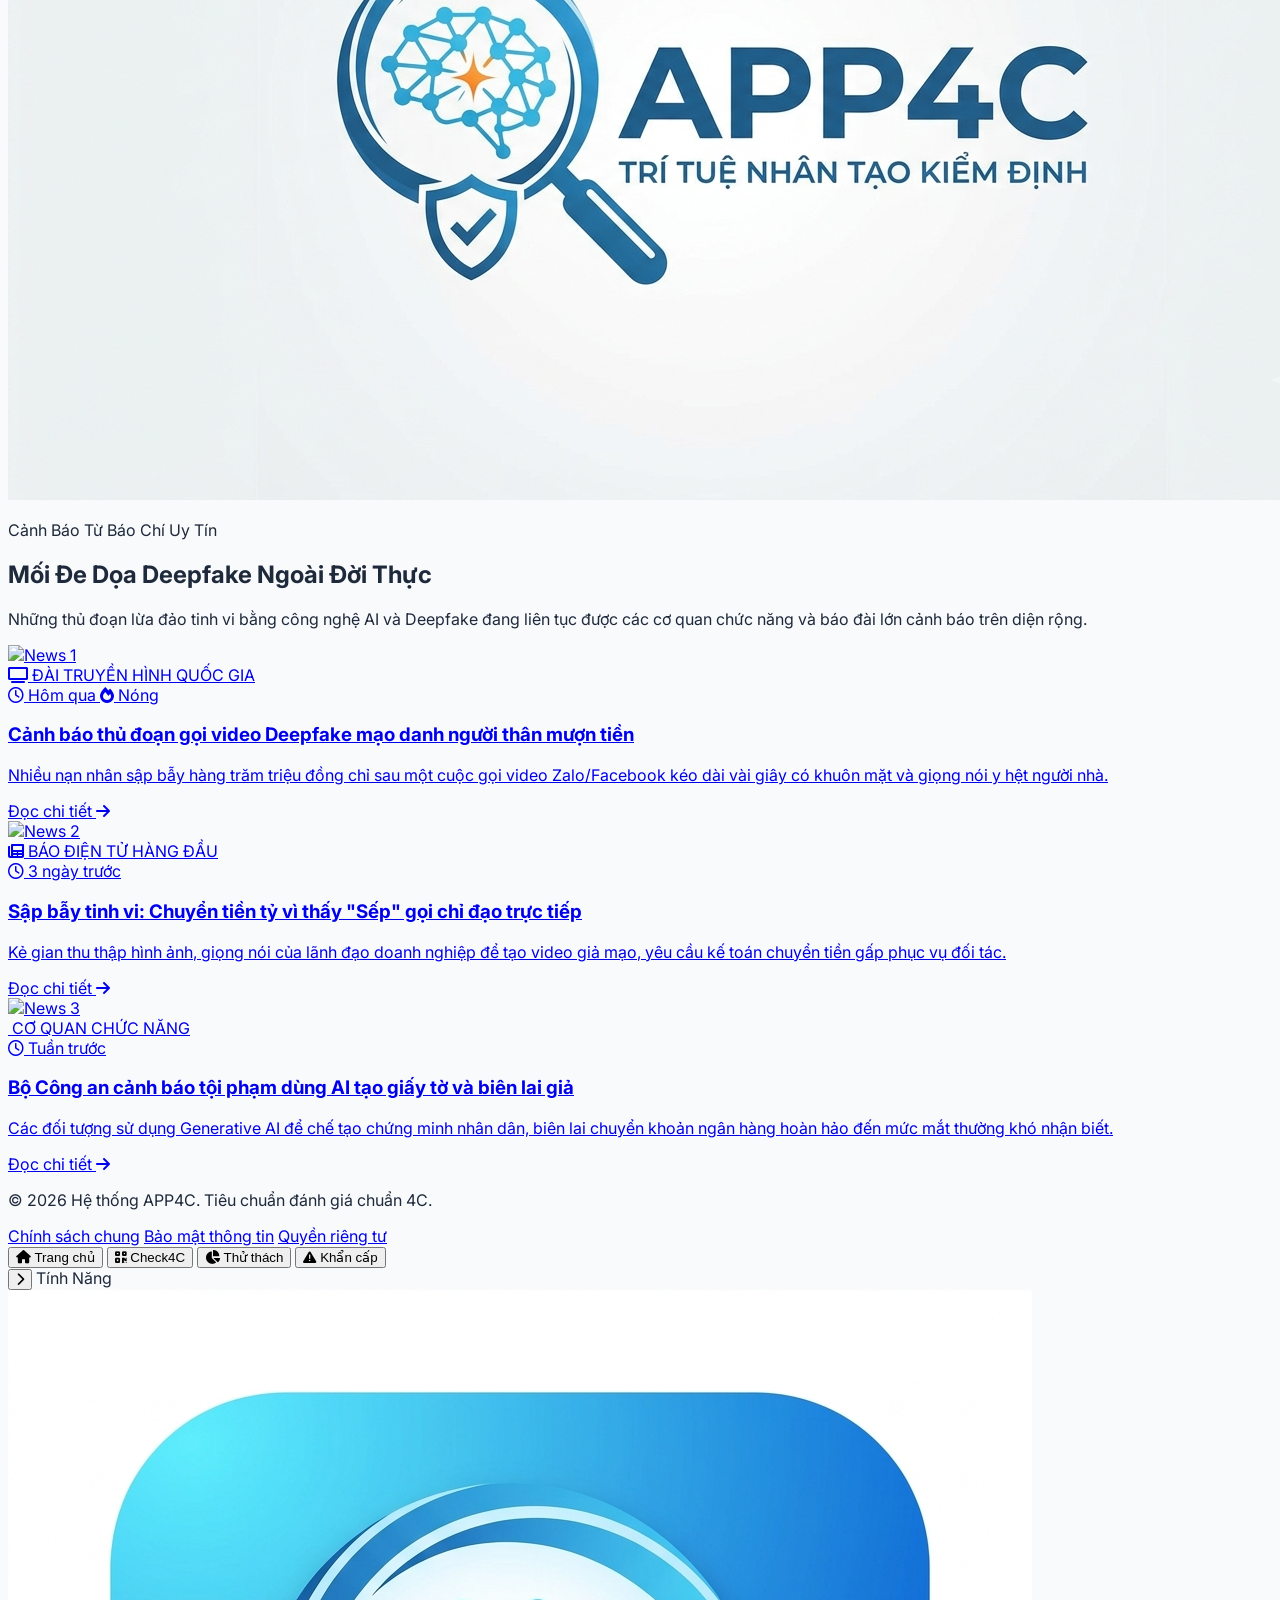
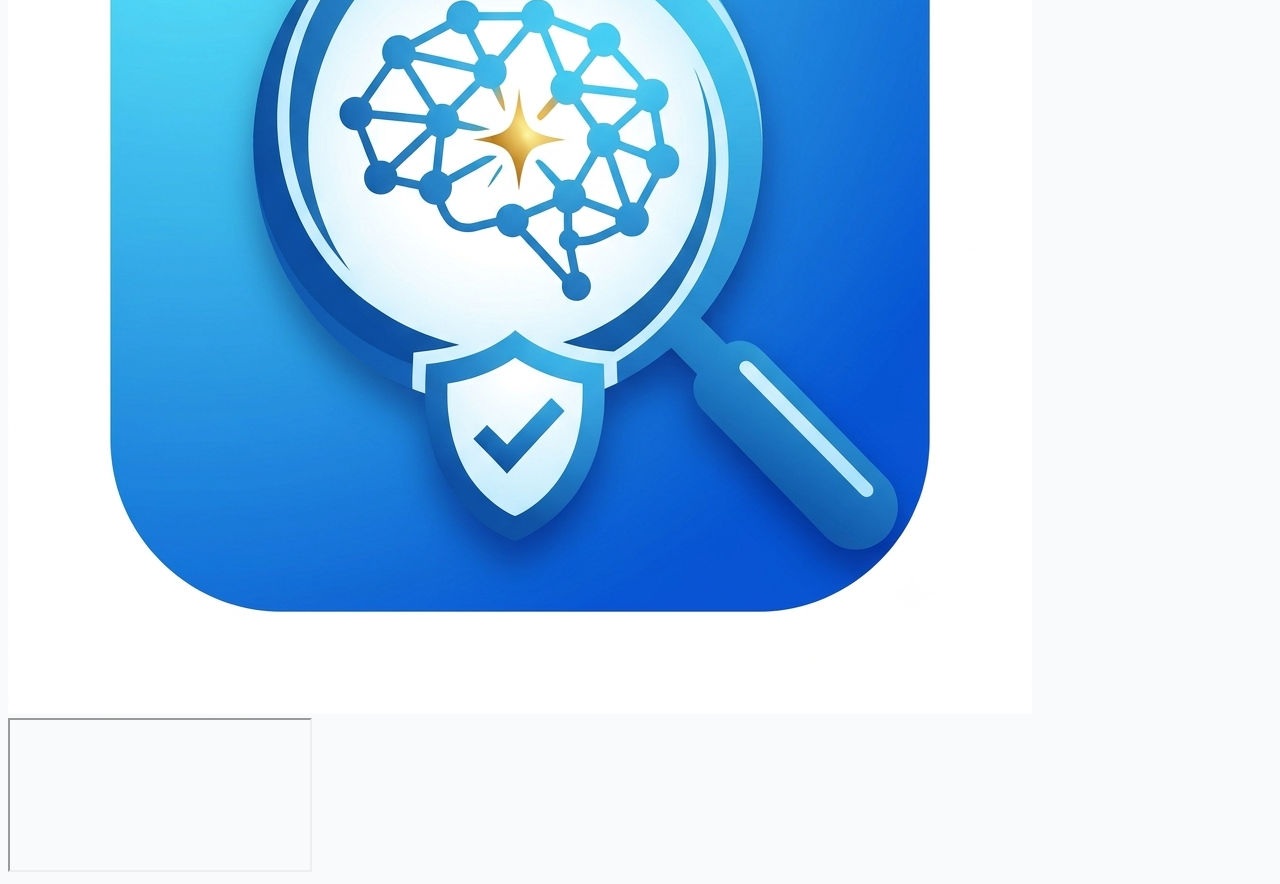
==== commit 35af336c: "update" ====
--- a/index.html
+++ b/index.html
@@ -203,8 +203,8 @@
                 </button>
                 <span id="slide-panel-title" class="font-bold text-blue-950 text-lg">Tính Năng</span>
             </div>
-            <div class="w-8 h-8 bg-blue-900 rounded-md flex items-center justify-center text-white font-bold text-xs shadow-sm">
-                <i class="fa-solid fa-shield-halved"></i>
+            <div class="w-8 h-8 rounded-md flex items-center justify-center text-white font-bold text-xs shadow-sm">
+               <img src ="img/Icon.png" alt="Logo" class="w-4 h-4">
             </div>
         </div>
         
